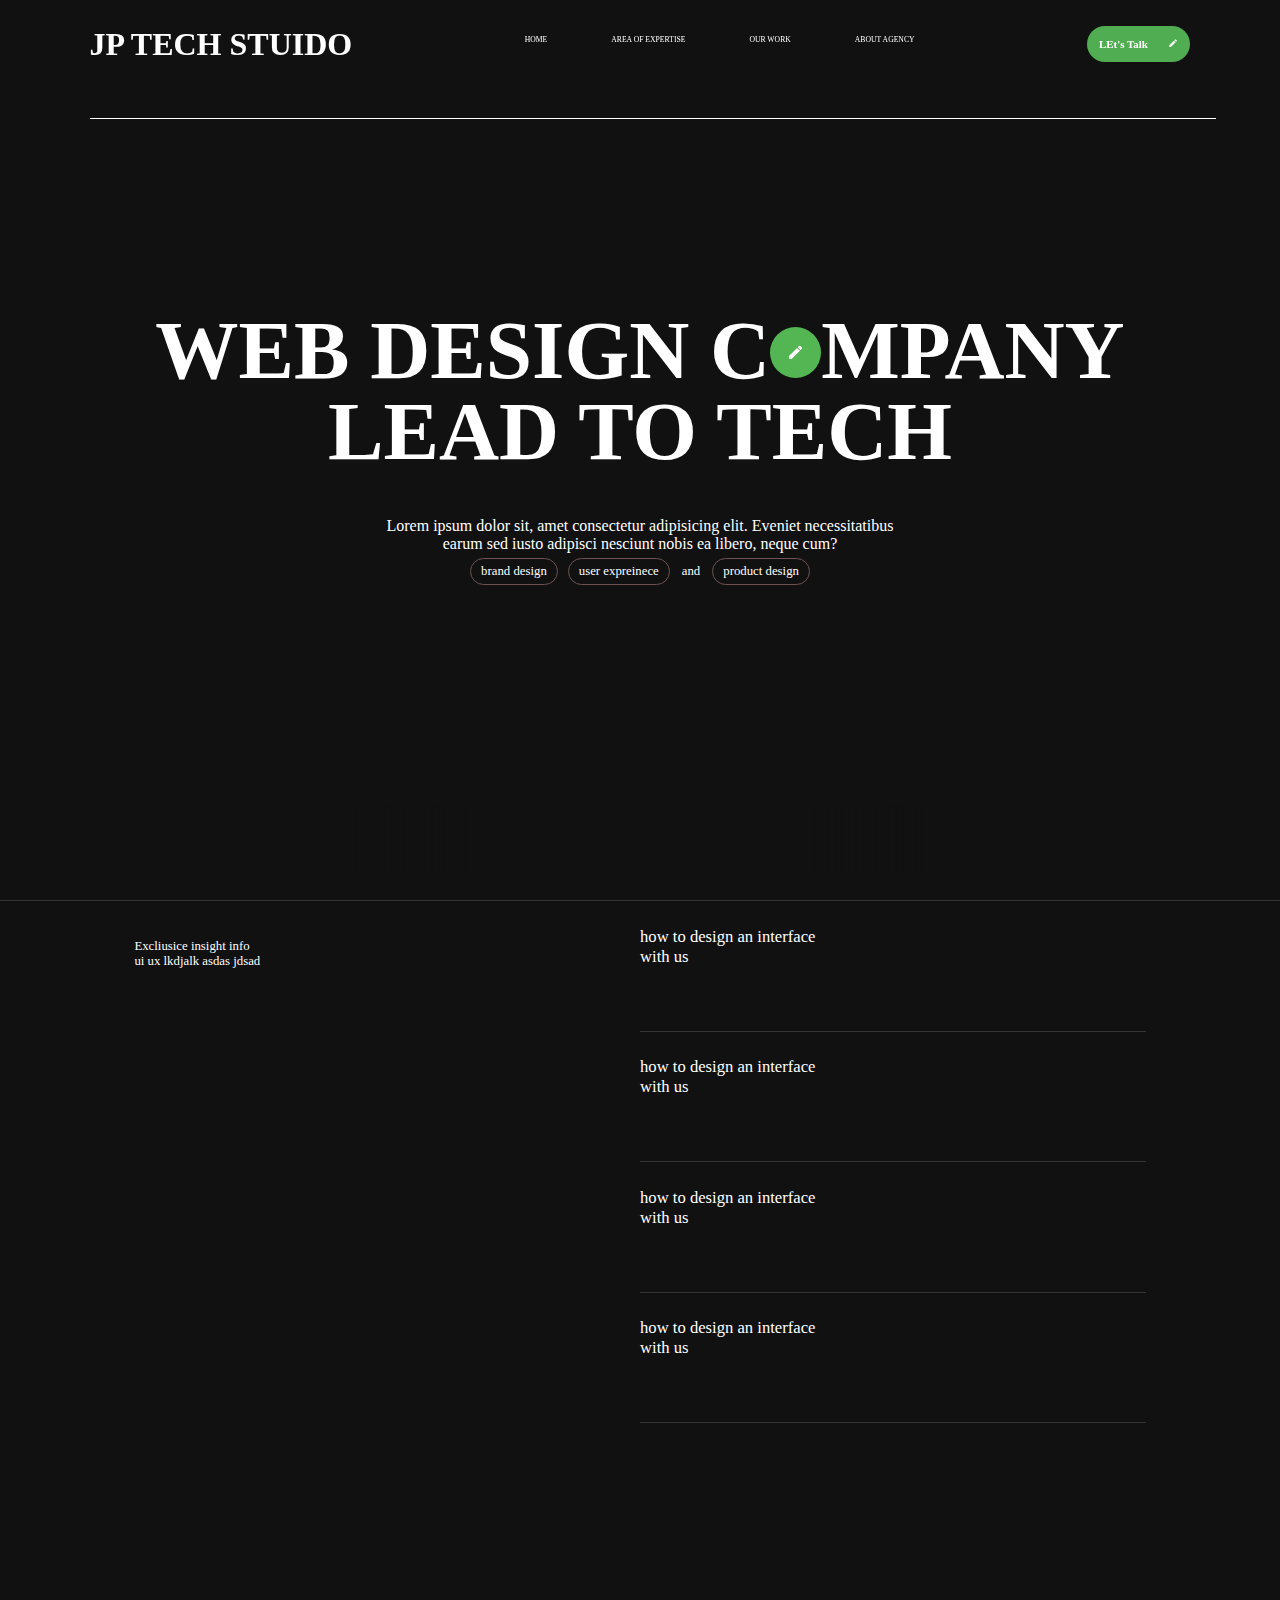
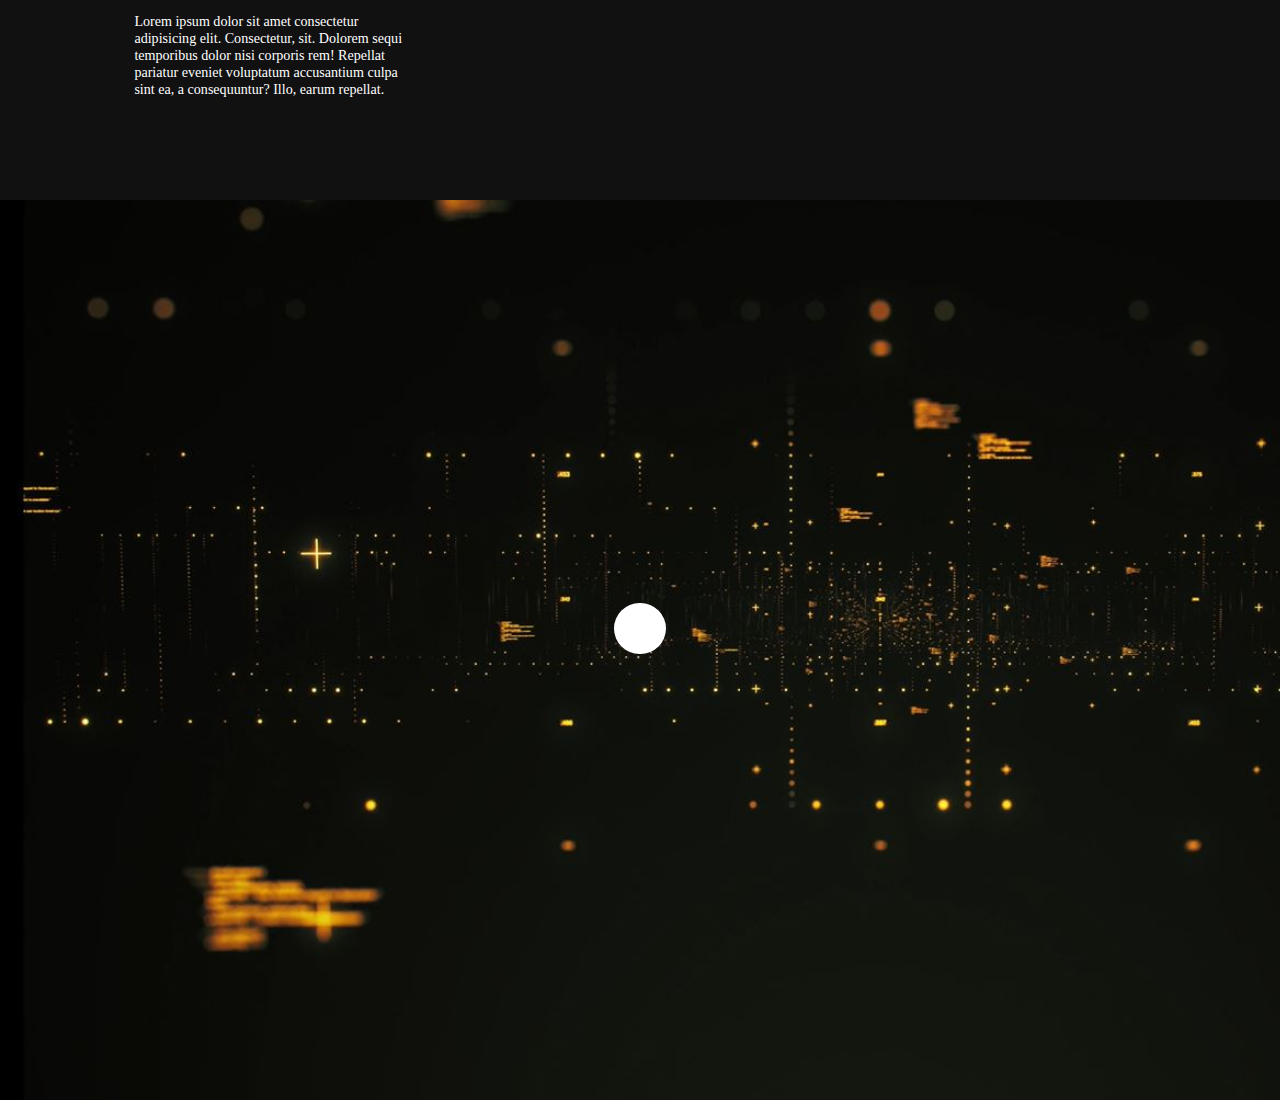
==== index.html @ bff24e4c "." ====
<!DOCTYPE html>
<html lang="en">
<head>
    <meta charset="UTF-8">
    <meta name="viewport" content="width=device-width, initial-scale=1.0">
    <title>Document</title>
    <link
    href="https://cdn.jsdelivr.net/npm/remixicon@4.3.0/fonts/remixicon.css"
    rel="stylesheet"
/>
    <link rel="stylesheet" href="style.css">
</head>
<body>
    <nav>
        <h1>JP TECH STUIDO</h1>
        <div class="nav-part2">
            <div class="nav-elem">
                <h4>HOME</h4>
                <h5><span>
                    Home
                </span></h5>
            </div> 
            <div class="nav-elem">
                <h4>Area of expertise</h4>
                <h5><span>Web Development</span></h5>
                <h5><span>App Development</span></h5>
                <h5><span>Graphics Design</span></h5>
                <h5><span>Digital Marketing</span></h5>
            </div>
            <div class="nav-elem">
                <h4>Our Work</h4>
                    <h5><span>Web Development</span></h5>
                    <h5><span>App Development</span></h5>
                    <h5><span>Graphics Design</span></h5>
                    <h5><span>Digital Marketing</span></h5>
            </div>
            <div class="nav-elem">
                <h4>About Agency</h4>
                <h5><span>Our Story</span></h5>
                <h5><span>Client FeedBack</span></h5>
                <h5></h5>
                <h5></h5>
            </div>
        </div>
        <button class="nav-button">LEt's Talk <svg fill="none" viewBox="0 0 20 20"><path fill="#fff" d="M2.5 14.375V17.5h3.125l9.217-9.217-3.125-3.125L2.5 14.375Zm14.758-8.508a.83.83 0 0 0 0-1.175l-1.95-1.95a.83.83 0 0 0-1.175 0l-1.525 1.525 3.125 3.125 1.525-1.525Z"></path></svg> </button>
        <!-- <div id="nav-bottom">
            <div class="bottom-div">
                <h5><span>case stuides</span></h5>
            </div>
            
            <div class="bottom-div">
                <h5><span>Web Development</span></h5>
                <h5><span>App Development</span></h5>
                <h5><span>Graphics Design</span></h5>
                <h5><span>Digital Marketing</span></h5>
            </div>

            <div class="bottom-div">
                <h5><span>Web Development</span></h5>
                <h5><span>App Development</span></h5>
                <h5><span>Graphics Design</span></h5>
                <h5><span>Digital Marketing</span></h5>
            </div>

            <div class="bottom-div">
                <h5><span>Our Story</span></h5>
                <h5><span>Client FeedBack</span></h5>
                <h5></h5>
                <h5></h5>
            </div>


        </div> -->

        <div id="nav-bottom">

        </div>


    </nav>
    <div id="main">
        <div id="page1">
            <h1>Web Design C<span><svg fill="none" viewBox="0 0 131 136" class="c-bttn__morph"><path data-morph="end" fill="#fff" d="M48 77.457v7.224h7.224l21.307-21.306-7.224-7.225L48 77.457Zm34.118-19.67a1.919 1.919 0 0 0 0-2.716l-4.508-4.508a1.919 1.919 0 0 0-2.716 0l-3.526 3.526 7.224 7.224 3.526-3.525Z" class="g-path"></path><path data-morph="start" fill="#fff" d="M48 77.457v7.224h7.224l21.307-21.306-7.224-7.225L48 77.457Zm34.118-19.67a1.919 1.919 0 0 0 0-2.716l-4.508-4.508a1.919 1.919 0 0 0-2.716 0l-3.526 3.526 7.224 7.224 3.526-3.525Z" class="g-path" data-original="M65.72 109.14c10.08 0 17.76-3.78 23.04-11.34 5.4-7.68 8.1-17.64 8.1-29.88 0-12.24-2.7-22.2-8.1-29.88-5.28-7.68-12.96-11.52-23.04-11.52-9.96 0-17.7 3.84-23.22 11.52-5.4 7.68-8.1 17.64-8.1 29.88 0 12.12 2.7 22.02 8.1 29.7 5.52 7.68 13.26 11.52 23.22 11.52Zm46.08 7.02c-11.64 12.6-27.06 18.9-46.26 18.9s-34.62-6.3-46.26-18.9C7.76 103.56 2 87.48 2 67.92c0-19.56 5.76-35.64 17.28-48.24C30.92 7.08 46.34.78 65.54.78s34.62 6.3 46.26 18.9c11.64 12.6 17.46 28.68 17.46 48.24 0 19.56-5.82 35.64-17.46 48.24Z"></path></svg></span>mpany</h1>
            <h1> Lead to TECH </h1>
            <p> Lorem ipsum dolor sit, amet consectetur adipisicing elit. Eveniet necessitatibus
                <br> earum sed iusto adipisci nesciunt nobis ea libero, neque cum?
            </p> 
            <div id="page1-something"> 
                <h4> Brand Design </h4> 
                <h4>User Expreinece</h4>
                <h4>and</h4>
                <h4>product Design</h4>
            </div>
            <div id="moving-div">
                <div id="blur-left"></div>
                <div class="move">
                        <img src="https://lazarev.kiev.ua/la24/forbes.svg" alt="">
                        <img src="https://lazarev.kiev.ua/la24/adweek.svg" alt="">
                        <img src="https://lazarev.kiev.ua/la24/pmi.svg" alt="">
                        <img src="https://lazarev.kiev.ua/la24/wf.svg" alt="">
                        <img src="https://lazarev.kiev.ua/la24/adweek.svg" alt="">
                        <img src="https://lazarev.kiev.ua/la24/rd.svg" alt="">
                        <img src="https://lazarev.kiev.ua/la24/pmi.svg" alt="">
                        <img src="https://lazarev.kiev.ua/la24/webby.svg" alt="">
                </div>
                <div class="move">
                    <img src="https://lazarev.kiev.ua/la24/forbes.svg" alt="">
                    <img src="https://lazarev.kiev.ua/la24/adweek.svg" alt="">
                    <img src="https://lazarev.kiev.ua/la24/pmi.svg" alt="">
                    <img src="https://lazarev.kiev.ua/la24/wf.svg" alt="">
                    <img src="https://lazarev.kiev.ua/la24/adweek.svg" alt="">
                    <img src="https://lazarev.kiev.ua/la24/rd.svg" alt="">
                    <img src="https://lazarev.kiev.ua/la24/pmi.svg" alt="">
                    <img src="https://lazarev.kiev.ua/la24/webby.svg" alt="">
                </div>
                <div id="blur-right"></div>
            </div>
        </div>


        

        <div id="page2">
            <div id="page2-left">
                <p>Excliusice insight info <br> ui ux lkdjalk asdas jdsad </p>
                
                <h5> Lorem ipsum dolor sit amet consectetur adipisicing elit. Consectetur, sit. Dolorem
                     sequi temporibus dolor nisi corporis rem! Repellat pariatur eveniet
                      voluptatum accusantium culpa sint ea, a consequuntur? Illo, earum repellat.
                </h5>

            </div>

            <div id="page2-right">
                <div class="right-elem" id="right-elem1">
                    <h2>how to design an interface <br> with us </h2>
                    <img src="https://assets-global.website-files.com/64a5e6675a4159253d0ee3e0/65c5011d306a52274ebea027_cover.webp"
                        alt="">
                    <!-- <svg fill="none" viewBox="0 0 15 15"><path fill="currentColor" fill-rule="evenodd" d="M10.125 3.153H1.961V1H13.8v11.839h-2.152V4.675L2.722 13.6 1.2 12.078l8.925-8.925Z" clip-rule="evenodd"></path></svg> -->
                </div>
                <div class="right-elem">
                    <h2>how to design an interface <br> with us </h2>
                    <img src="https://assets-global.website-files.com/64a5e6675a4159253d0ee3e0/65c5011d306a52274ebea027_cover.webp"
                        alt="">
                    <!-- <svg fill="none" viewBox="0 0 15 15"><path fill="currentColor" fill-rule="evenodd" d="M10.125 3.153H1.961V1H13.8v11.839h-2.152V4.675L2.722 13.6 1.2 12.078l8.925-8.925Z" clip-rule="evenodd"></path></svg> -->
                </div>
                <div class="right-elem">
                    <h2>how to design an interface <br> with us </h2>
                    <img src="https://assets-global.website-files.com/64a5e6675a4159253d0ee3e0/65c5011d306a52274ebea027_cover.webp"
                        alt="">
                    <!-- <svg fill="none" viewBox="0 0 15 15"><path fill="currentColor" fill-rule="evenodd" d="M10.125 3.153H1.961V1H13.8v11.839h-2.152V4.675L2.722 13.6 1.2 12.078l8.925-8.925Z" clip-rule="evenodd"></path></svg> -->
                </div>
                <div class="right-elem">
                    <h2>how to design an interface <br> with us </h2>
                    <img src="https://assets-global.website-files.com/64a5e6675a4159253d0ee3e0/65c5011d306a52274ebea027_cover.webp"
                        alt="">
                    <!-- <svg fill="none" viewBox="0 0 15 15"><path fill="currentColor" fill-rule="evenodd" d="M10.125 3.153H1.961V1H13.8v11.839h-2.152V4.675L2.722 13.6 1.2 12.078l8.925-8.925Z" clip-rule="evenodd"></path></svg> -->
                </div>
            </div>
        </div>


        <div id="page3">
            <!-- <video src="image/3129977-uhd_3840_2160_30fps.mp4"></video> -->
            <div class="page3-center">
                <div class="icon">
                    <i class="ri-play-fill"></i>
                </div>
                <h5> show </h5>
            </div>

        </div>

        <!-- <div id="page4">
            <div class="section">
                <div class="sec-left">
                    <h2>Accern. Rhea</h2>
                    <p>Lorem ipsum dolor, sit amet consectetur adipisicing elit. Suscipit inventore enim, quos, qui est
                        id, architecto libero in esse vel officiis repellat alias maxime minima.</p>
                </div>
                <div class="sec-right">
                    <img src="https://assets-global.website-files.com/64a5e6675a4159253d0ee3e0/65a93ac90b586168e5917ac8_Rhea%20-%20cover_horizontal_low.webp"
                        alt="">
                    <video muted src="./accern-rhea-cover-big.mp4"></video>
                </div>
            </div>
            <div class="section">
                <div class="sec-left">
                    <h2>AfroTech</h2>
                    <p>Lorem ipsum dolor, sit amet consectetur adipisicing elit. Suscipit inventore enim, quos, qui est
                        id, architecto libero in esse vel officiis repellat alias maxime minima.</p>
                </div>
                <div class="sec-right">
                    <img src="https://assets-global.website-files.com/64a5e6675a4159253d0ee3e0/65cb66041ce86ac3784aaba1_Afrotech%20-%20cover_horizontal.webp"
                        alt="">
                    <video muted src="https://lazarev.kiev.ua/cases/la24/afrotech-cover-big.mp4"></video>
                </div>
            </div>
        </div> -->


    </div>

    <script src="https://cdnjs.cloudflare.com/ajax/libs/gsap/3.12.5/gsap.min.js" integrity="sha512-7eHRwcbYkK4d9g/6tD/mhkf++eoTHwpNM9woBxtPUBWm67zeAfFC+HrdoE2GanKeocly/VxeLvIqwvCdk7qScg==" crossorigin="anonymous" referrerpolicy="no-referrer"></script>
    <script src="js.js"></script>

</body>
</html>
---- style.css ----
*{
    margin: 0;
    padding: 0;
    box-sizing: border-box;
    font-family: gilroy;
    color: #fff;
}

html,body{
    height: 100%;
    width: 100%;
}

nav{
    position: fixed;
    /* background-color: green; */
    display: flex;
    align-items: flex-start;
    height: 12vh;
    width: 100%;
    padding: 2vw 7vw;
    justify-content: space-between;
    z-index: 10;
}

.nav-part2 {
    display: flex;
    gap: 5vw;
    align-items: flex-start;
    padding: 1vh 0;
    position: relative;
    z-index: 10;
}

.nav-part2 h4{
    font-size: 0.6vw;
    text-transform: uppercase;
    font-weight: 400;
    margin-bottom: 2.6vw;
}

.nav-part2 h5{
    margin-bottom: 1vw;
    /* background-color: red; */
    /* opacity: 0; */
    display: none;
    overflow: hidden;
}

.nav-part2 h5 span{
    font-size: 0.68vw;
    font-weight: 400;
    transform: translateY(25px);
    display: inline-block; 
}


nav button {
    background-color: rgb(81, 173, 81);
    display: flex;
    align-items: center;
    padding: 12px 12px;
    font-size: 0.85vw;
    font-weight: 700;
    border-radius: 50px;
    border: none;
}

nav button svg{
    height: 0.8vw;
    margin-left: 1.6vw;

}






#nav-bottom{
    width: 88%;
    height: 3vh;
    position: absolute;
    /* background-color: red; */
    top: 85%;
    background-color: #111;
    z-index: 9;
    border-bottom: 1px solid white;
}






#page1{
    height: 100vh;
    width: 100%;
    background-color: #111;
    display: flex;
    flex-direction: column;
    align-items: center;
    justify-content: center;
}

#page1 h1{
    font-size: 6.5vw;
    text-transform: uppercase;
    font-weight: 900;
    line-height: 6.3vw;
    
}

#page1 h1 svg{
    height: 4vw;
    width: 4vw;
    background-color: rgb(83, 182, 83);
    border-radius: 50%;
}

#page1 p{

    text-align: center;
    font-weight: 400;
    margin-top: 5vh;

}

#page1-something{
    display: flex;
    align-items: center;
    justify-content: center;
}

#page1-something h4{
    font-weight: 400;
    font-size: 1vw;
    text-transform: lowercase;
    margin-top: 0.5px;
    margin: 5px ;
    padding: 5px 10px;
    border: 1px solid #6f5353;
    border-radius: 50px;
    
}

#page1-something h4:nth-last-child(2){
    border: none;
    padding: 2px;
}


#moving-div{
    /* background-color: red; */
    margin-top: 10%;
    position: absolute;
    bottom: 3%;
    white-space: nowrap;
    padding: 2vw;
    overflow: hidden;
    width: 45%;

}

#moving-div .move{
    display: inline-block; 
    /* display: flex; */
    animation-name: mobe;
    animation-duration: 8s;
    animation-timing-function: linear;
    animation-iteration-count: infinite;
}

#moving-div .move img{
    height: 1vw;
    margin: 0 1vw;
}

@keyframes mobe {
    0%{
        transform: translateX(0);
    }
    100%{
        transform: translateX(-100%);
    }
}

#blur-left {
    height: 100%;
    width: 20%;
    /* background-color: red; */
    background: linear-gradient(to right,#111,transparent);
    position: absolute;
    top: 0;
    left: 0;
    z-index: 10;
}

#blur-right {
    height: 100%;
    width: 20%;
    background: linear-gradient(to right,transparent, #111);
    position: absolute;
    top: 0;
    right: 0;
    z-index: 10;
}

#page2{
    height: 100vh;
    width: 100%;
    background-color: #111;
    position: relative;
    padding: 0vw 10.5vw;
    padding-bottom: 5vw;
    display: flex;
    align-items: center;
    border-top: 1px solid #333;
    justify-content: space-between;
}

#page2-left{
    height: 100%;
    width: 40%;
    /* background-color: #6f5353; */
    display: flex;
    align-items: flex-start;
    justify-content: space-between;
    flex-direction: column;
    padding: 3vw 0vw;
}

#page2-left p{
    font-size: 1vw;
}

#page2-left h5{
    width: 70%;
    font-weight: 400;
    font-size: 1.1vw;
}


#page2-right{
    height: 100%;
    width: 50%;
    /* background-color: #6f5353; */
}

.right-elem{
    position: relative;
    /* background-color: red; */
    padding-top: 2vw;
    padding-bottom: 5vw;
    border-bottom: 1px solid #333;
}

.right-elem h2{
    font-size: 1.3vw;
    font-weight: 400;
}

.right-elem img{
    height: 7vw;
    width: 7vw;
    border-radius: 50%;
    object-fit: cover;
    opacity: 0;
    position: absolute;
    scale: 0;
}









#page3{
    height: 100vh;
    width: 100%;
    background-color: #111;
    position: relative;
    background-image: url(image/Capture.JPG);
    background-size: cover;
    display: flex;
    align-items: center ;
    justify-content: center;
}

.page3-center{
    /* background-color: red; */
    display: flex;
    align-items: center;
    flex-direction: column;
}   

.page3-center .icon{
    display: flex;
    align-items: center;
    justify-content: center;
    padding: 2vw;
    border-radius: 50%;
    background-color: #fff;
    
}
.page3-center .icon i{
    color: #000;
    font-size: 3vw;
}
.page3-center h5{
    font-size: 1vw;
    background-color: #fff;
    color: #000;
    border-radius: 50px;
    padding: 12px 26px 10px 26px; 
    margin-top: 0.5vw;
    font-weight: 600;
    opacity: 0;
    transition: all ease 0.5s;
    text-transform: uppercase;
}

.page3-center:hover h5{
    opacity: 1;
    transform: translateY(0%);
}

/* 
.page3 video {
    height: 100%;
    width: 100%;
    position: absolute;
    object-fit: cover;
    transform: scaleX(0.7) scaleY(0);
    opacity: 0;
    border-radius: 30px;
    z-index: 9999;
    

} */



#page4 {
    min-height: 100vh;
    width: 100%;
    background-color: #fff;
    position: relative;
    padding-bottom: 13vh;
}

.section {
    width: 100%;
    height: 72vh;
    display: flex;
    align-items: center;
    justify-content: space-between;
    padding: 13vh 10vw;
    padding-bottom: 0;
}

.sec-left {
    height: 100%;
    width: 25%;
    padding-top: 3vh;
    /* background-color: aqua; */
    border-top: 2px solid #000;

}

.sec-left h2 {
    font-size: 2.1vw;
    font-weight: 500;
    color: #000;
}

.sec-left p {
    color: #000;
    margin-top: 10vh;
    font-size: 1.2vw;
    /* width: 80%; */
}

.sec-right {
    height: 100%;
    width: 70%;
    background-color: blanchedalmond;
    position: relative;
}

.sec-right img {
    height: 100%;
    width: 100%;
    object-fit: cover;
}

.sec-right video {
    height: 100%;
    width: 100%;
    position: absolute;
    top: 0;
    left: 0;
    object-fit: cover;
    opacity: 0;
    transition: opacity ease 0.1s;
}
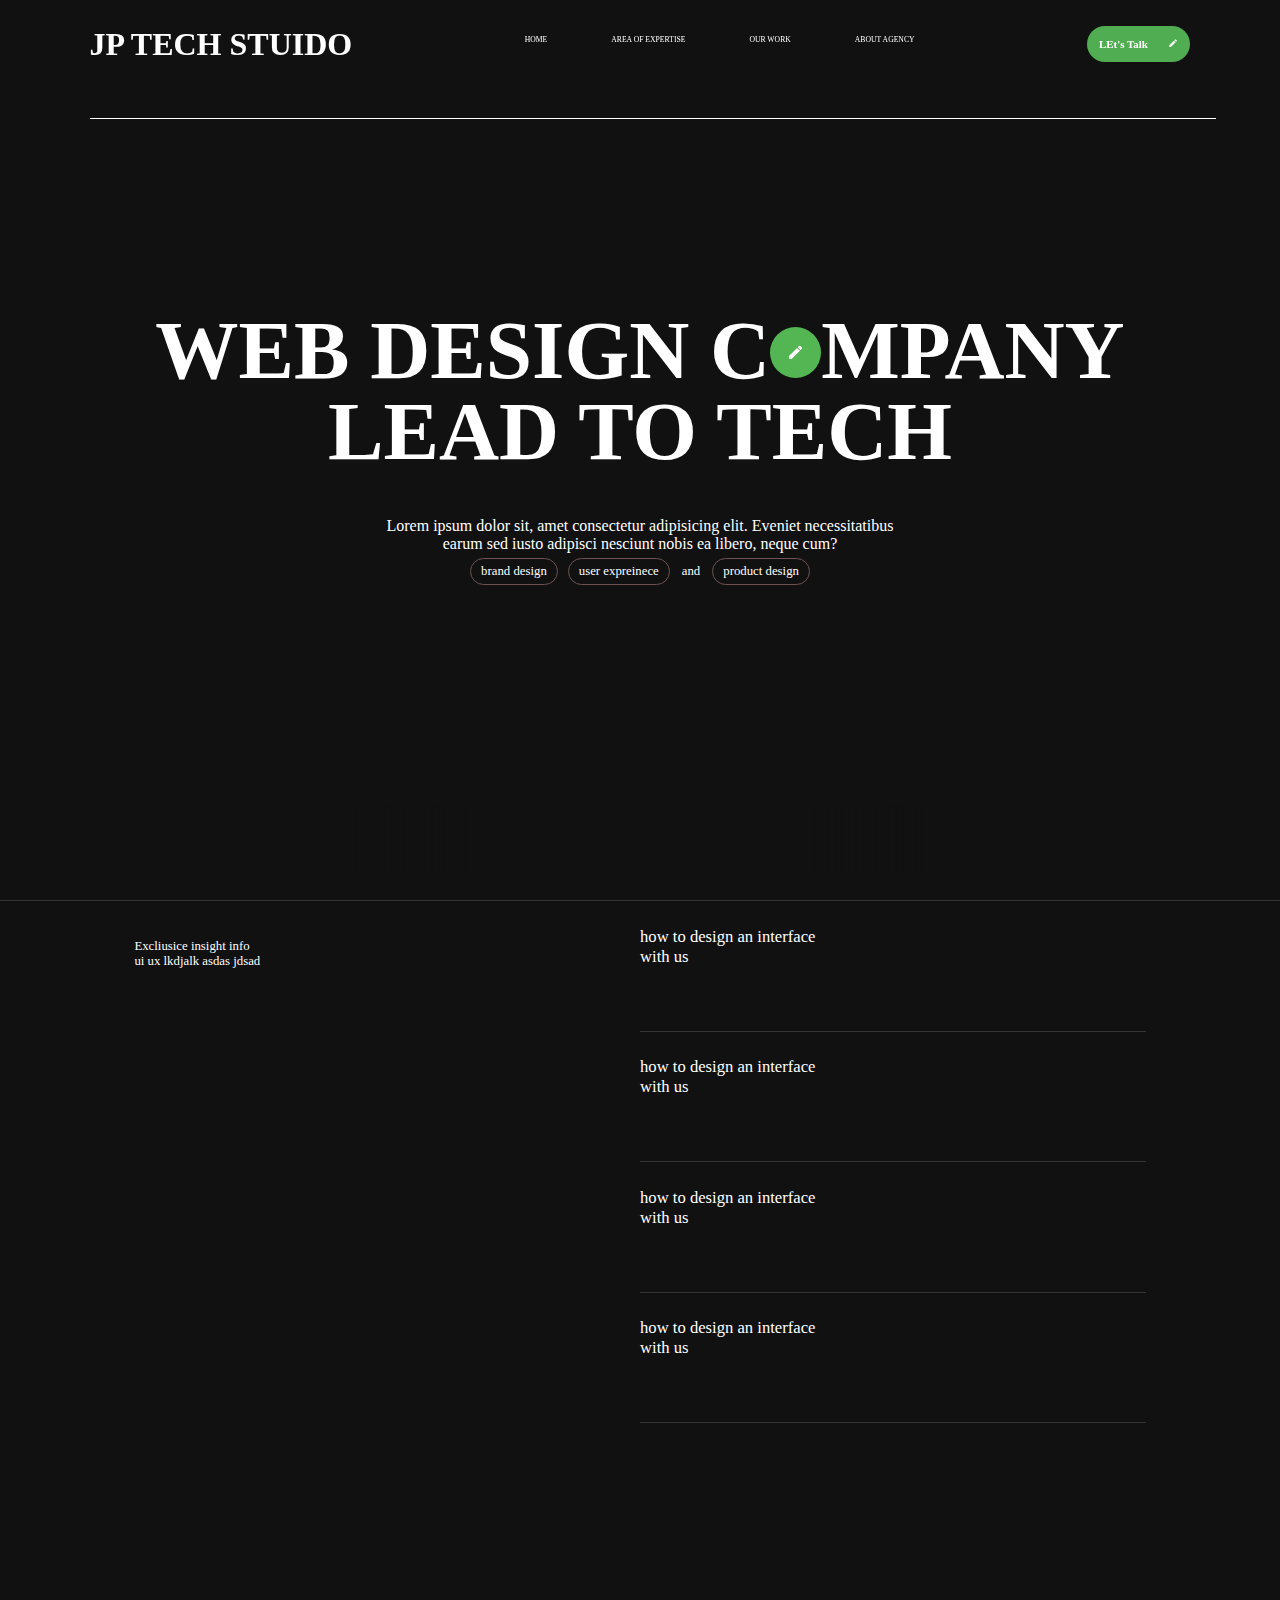
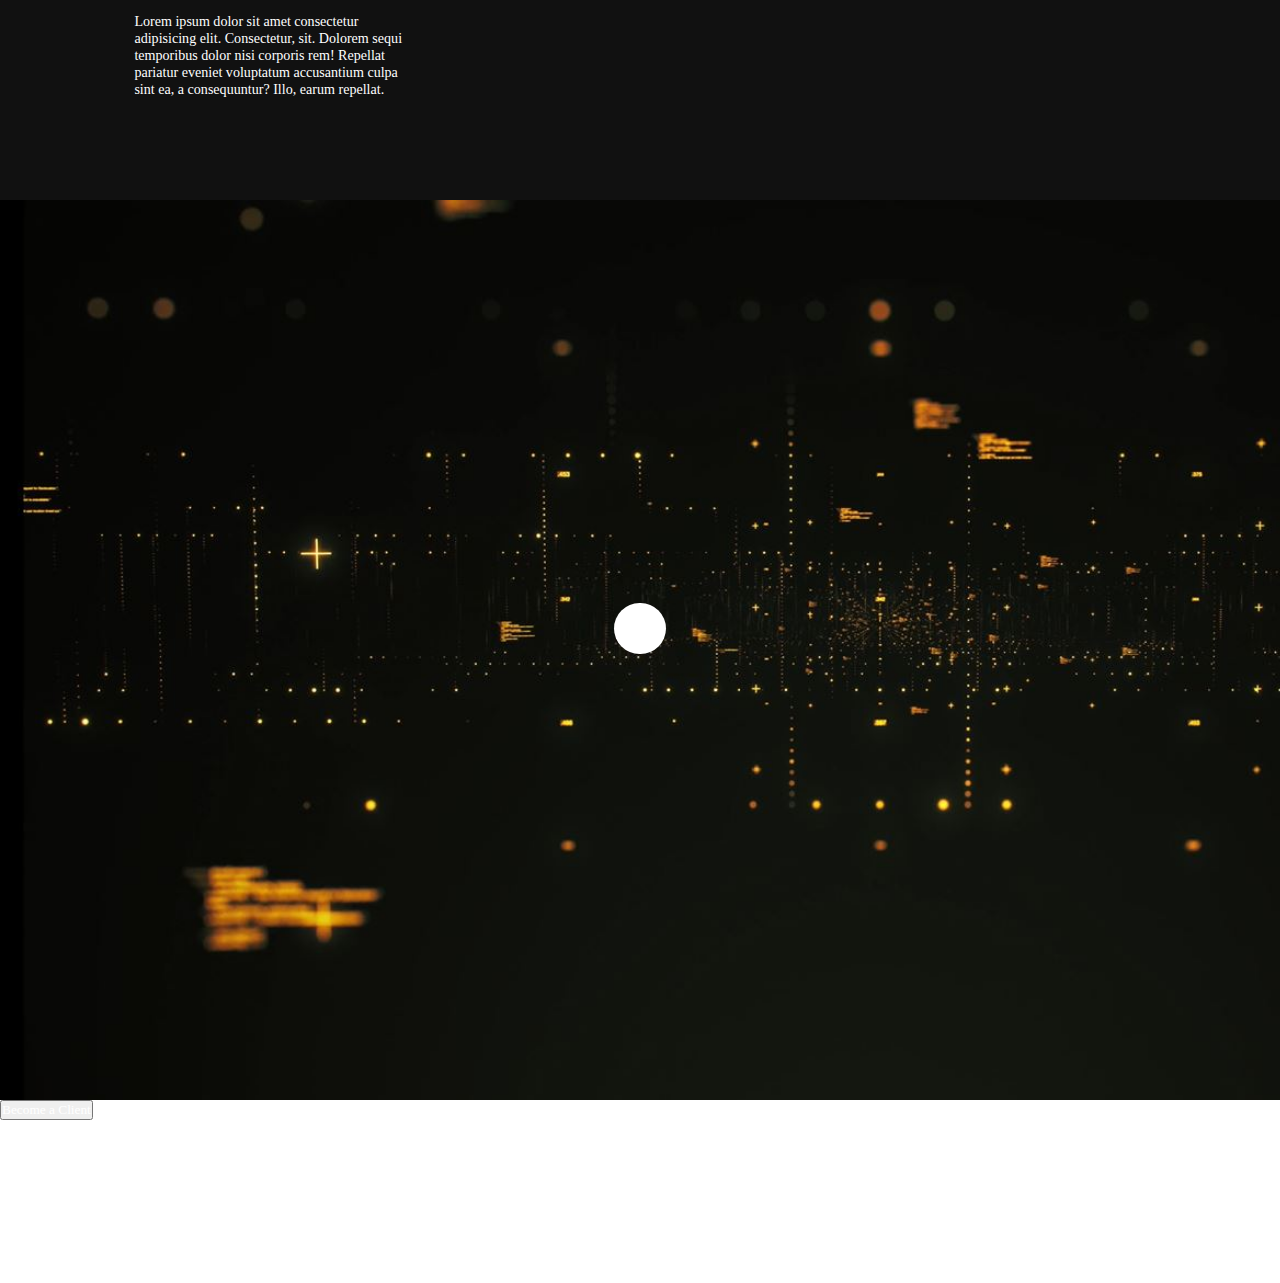
==== commit 78a0191f: "." ====
--- a/index.html
+++ b/index.html
@@ -78,6 +78,7 @@
 
 
     </nav>
+
     <div id="main">
         <div id="page1">
             <h1>Web Design C<span><svg fill="none" viewBox="0 0 131 136" class="c-bttn__morph"><path data-morph="end" fill="#fff" d="M48 77.457v7.224h7.224l21.307-21.306-7.224-7.225L48 77.457Zm34.118-19.67a1.919 1.919 0 0 0 0-2.716l-4.508-4.508a1.919 1.919 0 0 0-2.716 0l-3.526 3.526 7.224 7.224 3.526-3.525Z" class="g-path"></path><path data-morph="start" fill="#fff" d="M48 77.457v7.224h7.224l21.307-21.306-7.224-7.225L48 77.457Zm34.118-19.67a1.919 1.919 0 0 0 0-2.716l-4.508-4.508a1.919 1.919 0 0 0-2.716 0l-3.526 3.526 7.224 7.224 3.526-3.525Z" class="g-path" data-original="M65.72 109.14c10.08 0 17.76-3.78 23.04-11.34 5.4-7.68 8.1-17.64 8.1-29.88 0-12.24-2.7-22.2-8.1-29.88-5.28-7.68-12.96-11.52-23.04-11.52-9.96 0-17.7 3.84-23.22 11.52-5.4 7.68-8.1 17.64-8.1 29.88 0 12.12 2.7 22.02 8.1 29.7 5.52 7.68 13.26 11.52 23.22 11.52Zm46.08 7.02c-11.64 12.6-27.06 18.9-46.26 18.9s-34.62-6.3-46.26-18.9C7.76 103.56 2 87.48 2 67.92c0-19.56 5.76-35.64 17.28-48.24C30.92 7.08 46.34.78 65.54.78s34.62 6.3 46.26 18.9c11.64 12.6 17.46 28.68 17.46 48.24 0 19.56-5.82 35.64-17.46 48.24Z"></path></svg></span>mpany</h1>
@@ -199,6 +200,33 @@
         </div> -->
 
 
+        <div id="page5">
+            <button onclick="window.location.href = 'button.html'; ">Become a Client</button>
+            
+            <div id="page5-right">
+                <p><span></span> Lorem ipsum dolor sit amet consectetur adipisicing elit. <span></span>
+                    Voluptates doloremque error, molestias magni placeat minus, cum natus ut possimus ab culpa
+                     debitis quia voluptatem quos fuga consequatur officia quaerat dolores. </p>
+
+                <div id="page5-content">
+                    <div class="design">
+                        <details open>
+                            <summary>
+                                <h1>web Design </h1>
+                                <div id= "flex">
+                                    <h4>Audit</h4>
+                                    <h4>Collection</h4>
+                                    <h4>Reserach</h4>
+                                    <h4>Design</h4>
+                                </div>
+                            </summary>
+                        </details>
+                    </div>
+                </div>
+            </div>
+
+        </div>
+
     </div>
 
     <script src="https://cdnjs.cloudflare.com/ajax/libs/gsap/3.12.5/gsap.min.js" integrity="sha512-7eHRwcbYkK4d9g/6tD/mhkf++eoTHwpNM9woBxtPUBWm67zeAfFC+HrdoE2GanKeocly/VxeLvIqwvCdk7qScg==" crossorigin="anonymous" referrerpolicy="no-referrer"></script>
--- a/style.css
+++ b/style.css
@@ -381,7 +381,7 @@
     color: #000;
     margin-top: 10vh;
     font-size: 1.2vw;
-    /* width: 80%; */
+    
 }
 
 .sec-right {
@@ -406,4 +406,6 @@
     object-fit: cover;
     opacity: 0;
     transition: opacity ease 0.1s;
-}+} 
+
+
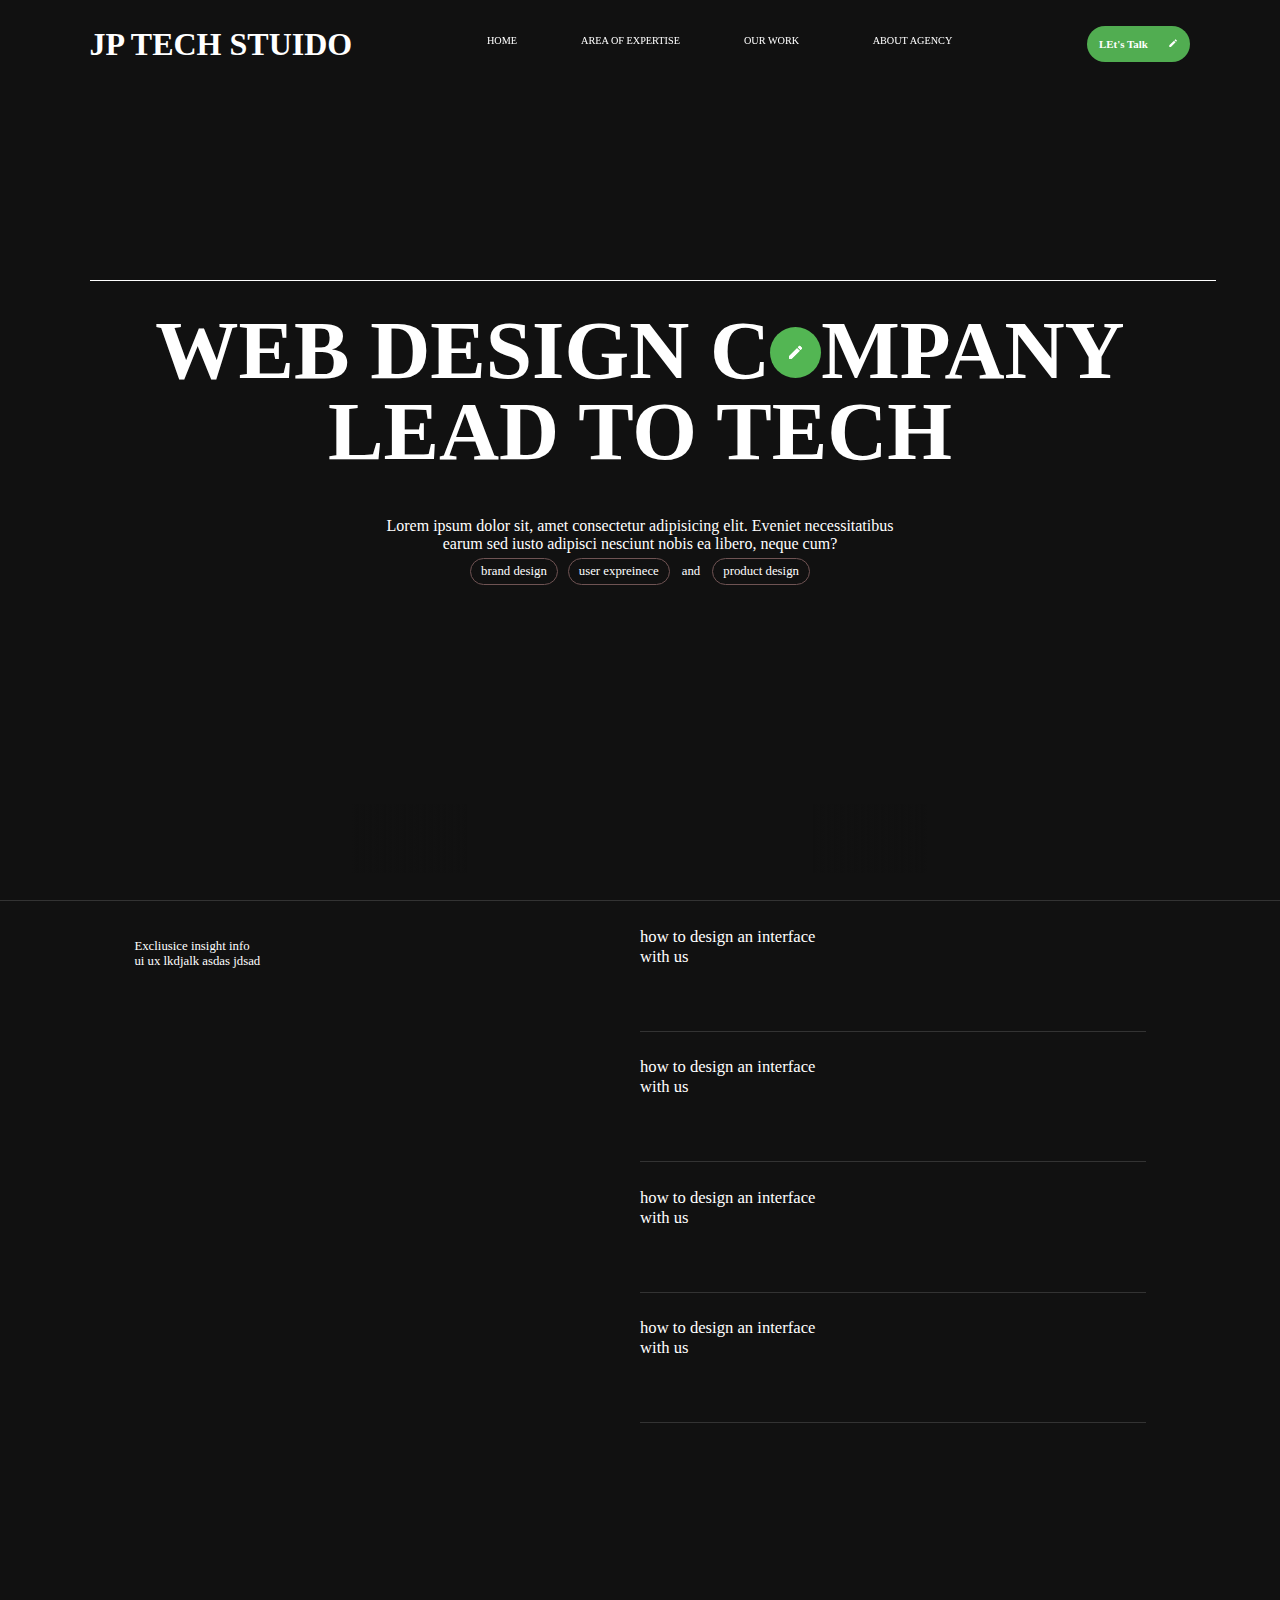
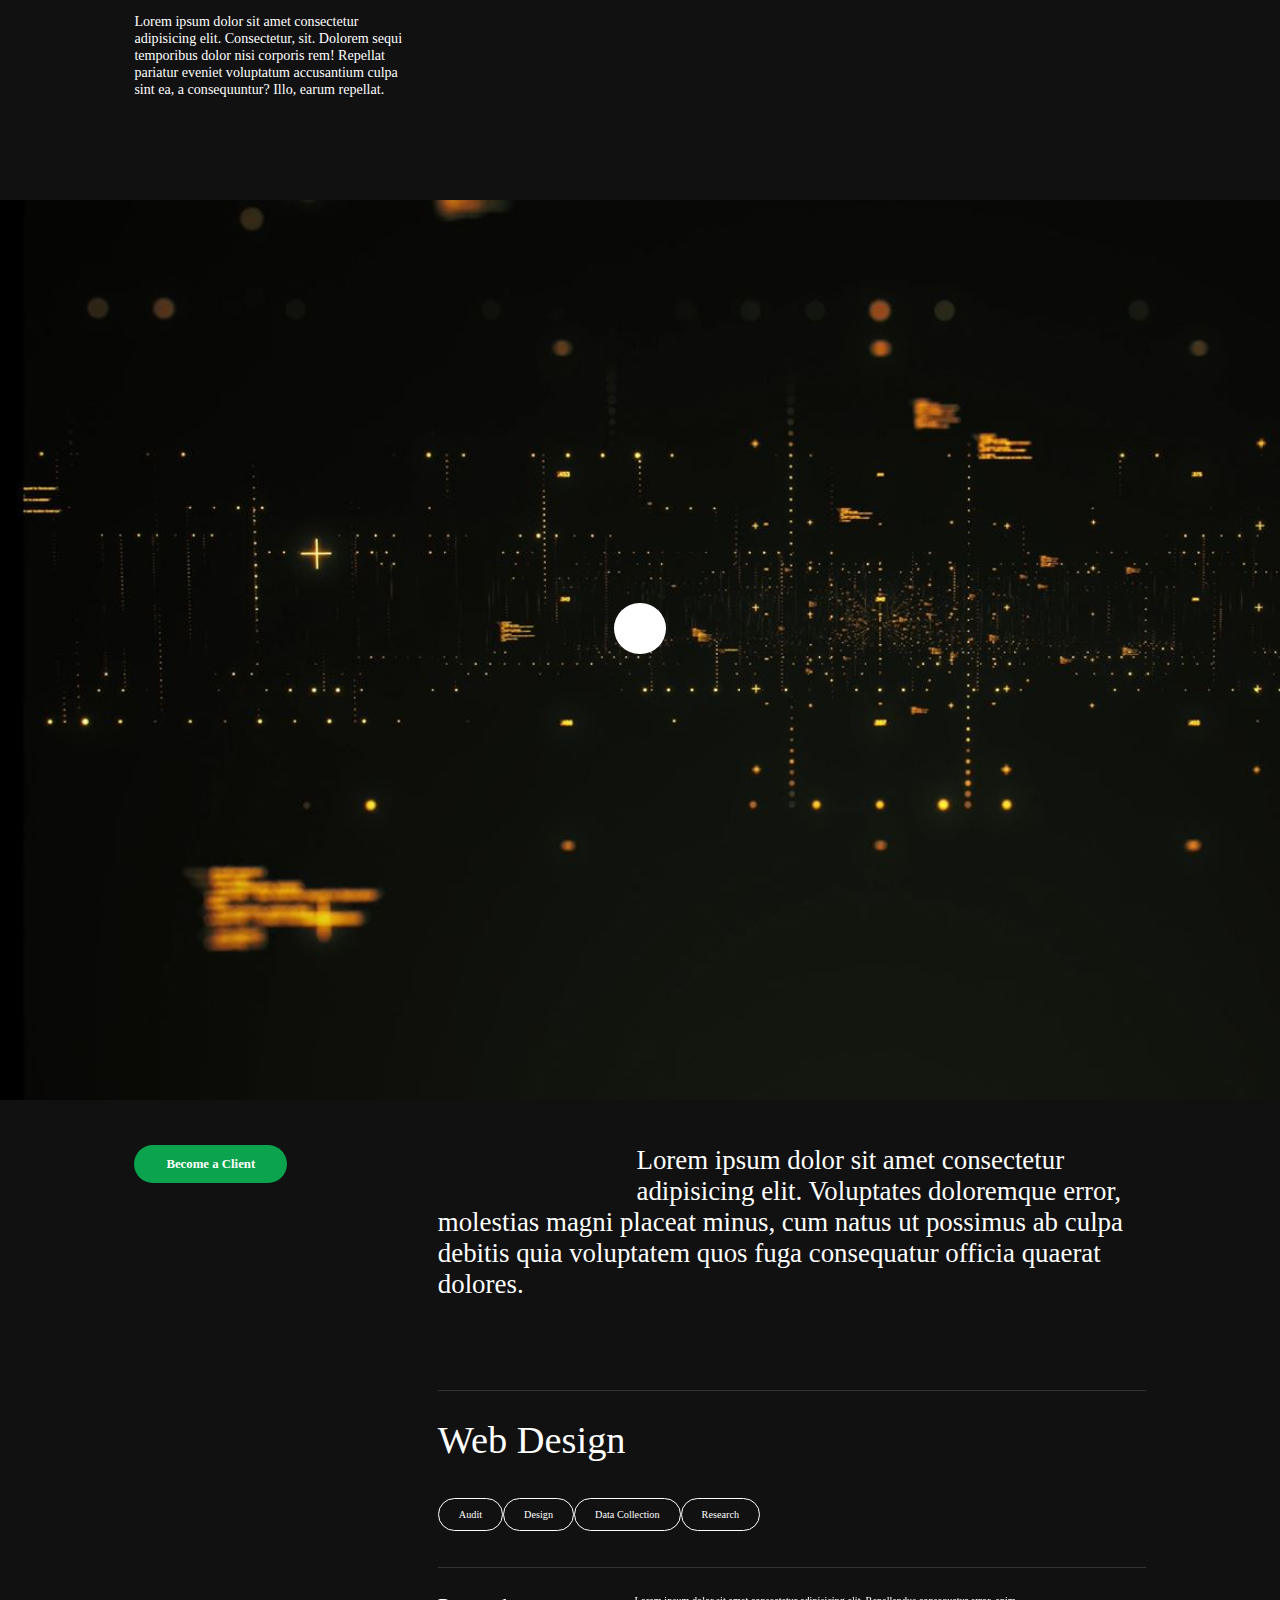
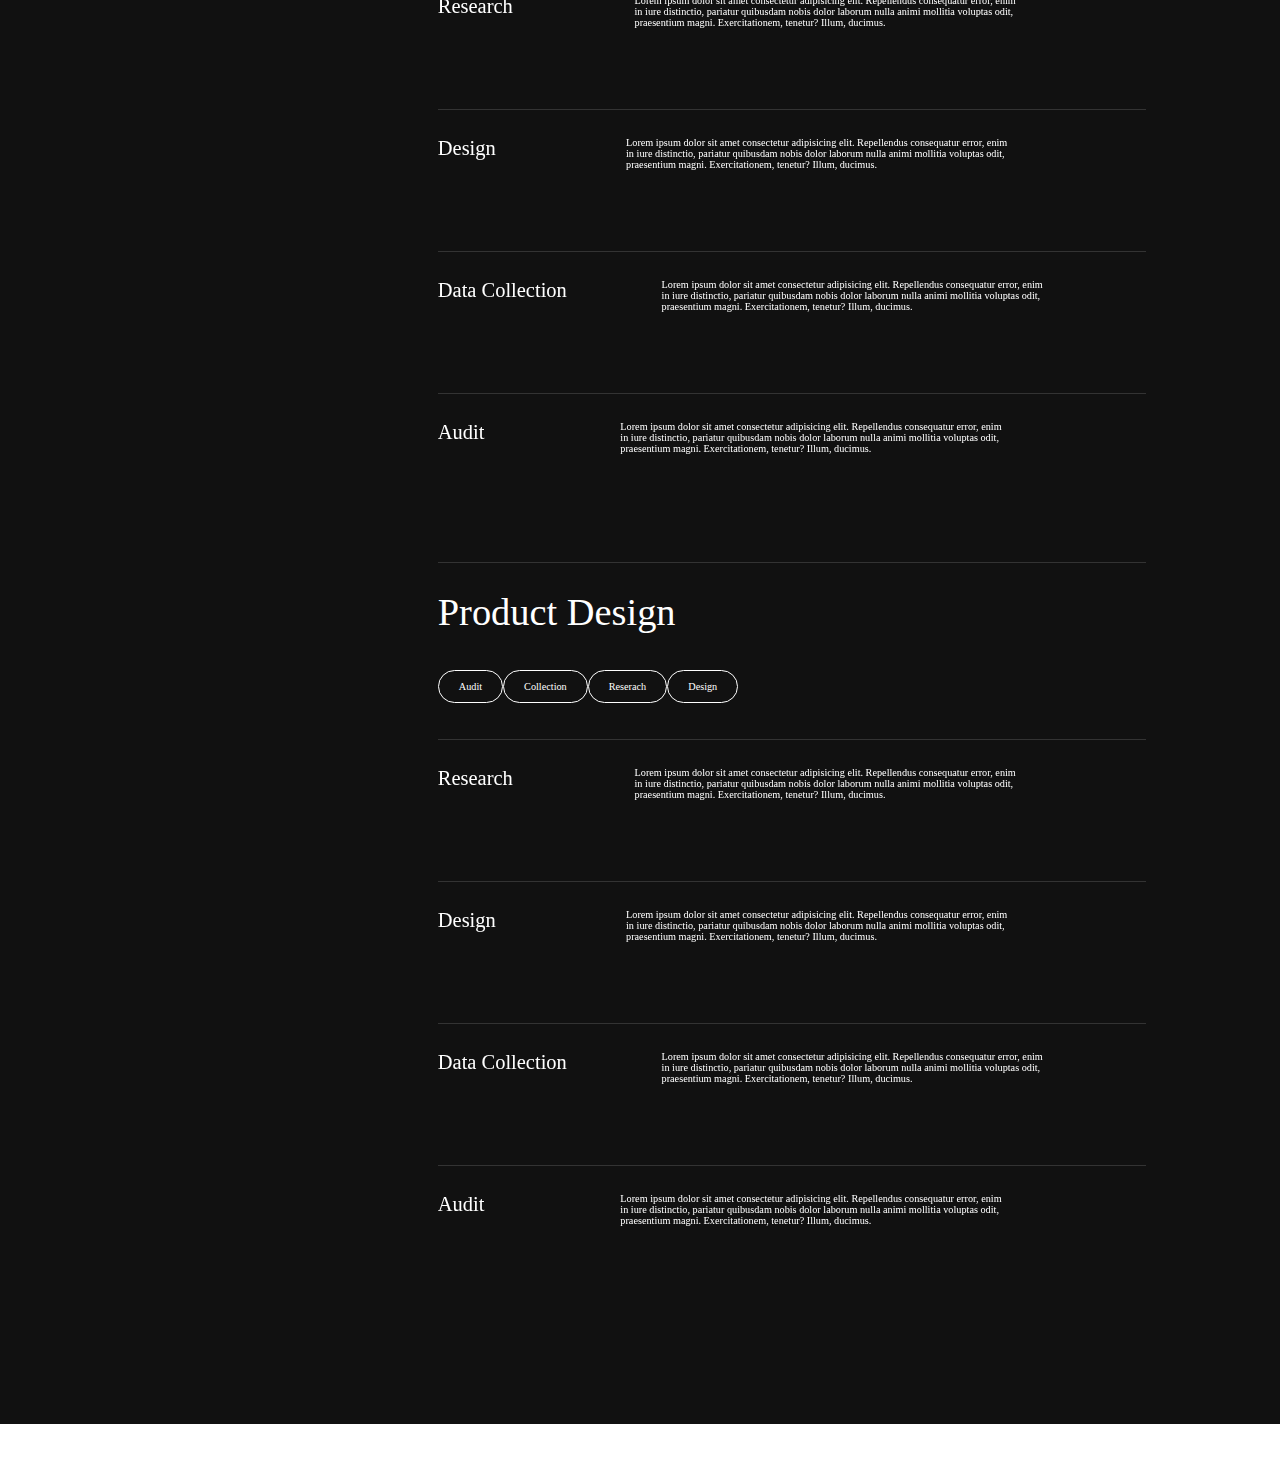
==== commit f9f9620d: "page 5" ====
--- a/index.html
+++ b/index.html
@@ -204,7 +204,7 @@
             <button onclick="window.location.href = 'button.html'; ">Become a Client</button>
             
             <div id="page5-right">
-                <p><span></span> Lorem ipsum dolor sit amet consectetur adipisicing elit. <span></span>
+                <p><span></span> Lorem ipsum dolor sit amet consectetur <span></span> adipisicing elit. 
                     Voluptates doloremque error, molestias magni placeat minus, cum natus ut possimus ab culpa
                      debitis quia voluptatem quos fuga consequatur officia quaerat dolores. </p>
 
@@ -212,19 +212,114 @@
                     <div class="design">
                         <details open>
                             <summary>
-                                <h1>web Design </h1>
-                                <div id= "flex">
+                                <h1>Web Design</h1>
+                                <div id="flex">
+                                    <h4>Audit</h4>
+                                    <h4>Design</h4>
+                                    <h4>Data Collection</h4>
+                                    <h4>Research</h4>
+                                </div>
+                            </summary>
+                            <div id="page-container">
+                                <div class="page5-elem">
+                                    <div class="over"></div>
+                                    <h3>Research</h3>
+                                    <p>Lorem ipsum dolor sit amet consectetur adipisicing elit. Repellendus consequatur
+                                        error, enim in iure distinctio, pariatur quibusdam nobis dolor laborum nulla
+                                        animi mollitia voluptas odit, praesentium magni. Exercitationem, tenetur? Illum,
+                                        ducimus.</p>
+                                    <i class="ri-arrow-right-up-line"></i>
+                                </div>
+                                <div class="page5-elem">
+                                    <div class="over"></div>
+                                    <h3>Design</h3>
+                                    <p>Lorem ipsum dolor sit amet consectetur adipisicing elit. Repellendus consequatur
+                                        error, enim in iure distinctio, pariatur quibusdam nobis dolor laborum nulla
+                                        animi mollitia voluptas odit, praesentium magni. Exercitationem, tenetur? Illum,
+                                        ducimus.</p>
+                                    <i class="ri-arrow-right-up-line"></i>
+                                </div>
+                                <div class="page5-elem">
+                                    <div class="over"></div>
+                                    <h3>Data Collection</h3>
+                                    <p>Lorem ipsum dolor sit amet consectetur adipisicing elit. Repellendus consequatur
+                                        error, enim in iure distinctio, pariatur quibusdam nobis dolor laborum nulla
+                                        animi mollitia voluptas odit, praesentium magni. Exercitationem, tenetur? Illum,
+                                        ducimus.</p>
+                                    <i class="ri-arrow-right-up-line"></i>
+                                </div>
+                                <div class="page5-elem">
+                                    <div class="over"></div>
+                                    <h3>Audit</h3>
+                                    <p>Lorem ipsum dolor sit amet consectetur adipisicing elit. Repellendus consequatur
+                                        error, enim in iure distinctio, pariatur quibusdam nobis dolor laborum nulla
+                                        animi mollitia voluptas odit, praesentium magni. Exercitationem, tenetur? Illum,
+                                        ducimus.</p>
+                                    <i class="ri-arrow-right-up-line"></i>
+                                </div>
+                            </div>
+                        </details>
+                    </div>
+                    <div class="design">
+                        <details open>
+                            <summary>
+                                <h1>Product Design</h1>
+                                <div id="flex">
                                     <h4>Audit</h4>
                                     <h4>Collection</h4>
                                     <h4>Reserach</h4>
                                     <h4>Design</h4>
                                 </div>
                             </summary>
+                            <div id="page-container">
+                                <div class="page5-elem">
+                                    <div class="over"></div>
+                                    <h3>Research</h3>
+                                    <p>Lorem ipsum dolor sit amet consectetur adipisicing elit. Repellendus consequatur
+                                        error, enim in iure distinctio, pariatur quibusdam nobis dolor laborum nulla
+                                        animi mollitia voluptas odit, praesentium magni. Exercitationem, tenetur? Illum,
+                                        ducimus.</p>
+                                    <i class="ri-arrow-right-up-line"></i>
+                                </div>
+                                <div class="page5-elem">
+                                    <div class="over"></div>
+                                    <h3>Design</h3>
+                                    <p>Lorem ipsum dolor sit amet consectetur adipisicing elit. Repellendus consequatur
+                                        error, enim in iure distinctio, pariatur quibusdam nobis dolor laborum nulla
+                                        animi mollitia voluptas odit, praesentium magni. Exercitationem, tenetur? Illum,
+                                        ducimus.</p>
+                                    <i class="ri-arrow-right-up-line"></i>
+                                </div>
+                                <div class="page5-elem">
+                                    <div class="over"></div>
+                                    <h3>Data Collection</h3>
+                                    <p>Lorem ipsum dolor sit amet consectetur adipisicing elit. Repellendus consequatur
+                                        error, enim in iure distinctio, pariatur quibusdam nobis dolor laborum nulla
+                                        animi mollitia voluptas odit, praesentium magni. Exercitationem, tenetur? Illum,
+                                        ducimus.</p>
+                                    <i class="ri-arrow-right-up-line"></i>
+                                </div>
+                                <div class="page5-elem">
+                                    <div class="over"></div>
+                                    <h3>Audit</h3>
+                                    <p>Lorem ipsum dolor sit amet consectetur adipisicing elit. Repellendus consequatur
+                                        error, enim in iure distinctio, pariatur quibusdam nobis dolor laborum nulla
+                                        animi mollitia voluptas odit, praesentium magni. Exercitationem, tenetur? Illum,
+                                        ducimus.</p>
+                                    <i class="ri-arrow-right-up-line"></i>
+                                </div>
+                            </div>
                         </details>
                     </div>
                 </div>
             </div>
-
+        </div>
+
+        <div id="page-6">
+            <h1>Product design Process</h1>
+            <div id="page6-content">
+                
+            </div>
         </div>
 
     </div>
--- a/style.css
+++ b/style.css
@@ -20,6 +20,7 @@
     width: 100%;
     padding: 2vw 7vw;
     justify-content: space-between;
+    background-color: #111;
     z-index: 10;
 }
 
@@ -33,7 +34,7 @@
 }
 
 .nav-part2 h4{
-    font-size: 0.6vw;
+    font-size: 0.8vw;
     text-transform: uppercase;
     font-weight: 400;
     margin-bottom: 2.6vw;
@@ -72,18 +73,13 @@
 
 }
 
-
-
-
-
-
 #nav-bottom{
     width: 88%;
     height: 3vh;
     position: absolute;
     /* background-color: red; */
     top: 85%;
-    background-color: #111;
+    /* background-color: #111; */
     z-index: 9;
     border-bottom: 1px solid white;
 }
@@ -409,3 +405,149 @@
 } 
 
 
+#page5 {
+    min-height: 100vh;
+    background-color: #111;
+    width: 100%;
+    position: relative;
+    padding: 5vh 10.5vw;
+    display: flex;
+    align-items: flex-start;
+    justify-content: space-between;
+}
+
+#page5 button {
+    background-color: #0BA34E;
+    padding: 0.9vw 2.5vw;
+    font-weight: 600;
+    font-size: 1vw;
+    border-radius: 50px;
+    border: none;
+    position: sticky;
+    top: 15%;
+}
+
+#page5-right {
+    width: 70%;
+}
+
+#page5-right > p {
+    font-size: 2.1vw;
+}
+
+#page5-right > p span {
+    /* background-color: red; */
+    width: 15vw;
+    display: inline-block;
+}
+
+#page5-content {
+    width: 100%;
+    /* background-color: red; */
+    margin-top: 5vh;
+    padding: 5vh 0;
+}
+
+#page5-content h1 {
+    font-size: 3vw;
+    font-weight: 500;
+}
+
+#page5-content #flex {
+    display: flex;
+    margin-top: 4vh;
+    margin-bottom: 4vh;
+}
+
+#page5-content #flex h4 {
+    border-radius: 50px;
+    border: 1px solid #fff;
+    padding: 10px 20px;
+    font-weight: 400;
+    font-size: 0.8vw;
+
+}
+
+.page5-elem {
+    display: flex;
+    align-items: flex-start;
+    justify-content: space-between;
+    /* background-color: red; */
+    /* padding: 2vh 0; */
+    transition: all cubic-bezier(0.19, 1, 0.22, 1) 1s;
+    padding-top: 3vh;
+    padding-bottom: 9vh;
+    overflow: hidden;
+    border-top: 1px solid #333;
+    position: relative;
+}
+
+.page5-elem p {
+    width: 55%;
+    font-size: 0.8vw;
+    position: relative;
+    z-index: 8;
+}
+
+.page5-elem h3 {
+    font-size: 1.6vw;
+    font-weight: 400;
+    position: relative;
+    transition: all cubic-bezier(0.19, 1, 0.22, 1) 1s;
+    z-index: 8;
+}
+
+.page5-elem i {
+    font-size: 1vw;
+    position: relative;
+    transition: all cubic-bezier(0.19, 1, 0.22, 1) 1s;
+    z-index: 8;
+}
+
+.over {
+    height: 100%;
+    width: 100%;
+    background-color: #222;
+    position: absolute;
+    top: 0;
+    transform: translateY(-100%);
+    opacity: 0;
+    /* display: none; */
+    transition: all cubic-bezier(0.19, 1, 0.22, 1) 1s;
+}
+
+.page5-elem:hover h3 {
+    padding-left: 1vw;
+
+}
+
+.page5-elem:hover i {
+    padding-right: 1vw;
+}
+
+.page5-elem:hover .over {
+    transform: translateY(0);
+    /* display: initial; */
+    opacity: 1;
+}
+
+.page5-elem:hover {
+    border-top: 2px solid #fff;
+}
+
+
+
+summary::marker {
+    content: "";
+}
+
+.design {
+    border-top: 1px solid #333;
+    padding: 3vh 0;
+}
+
+.product {
+    padding: 3vh 0;
+
+    border-top: 1px solid #333;
+}
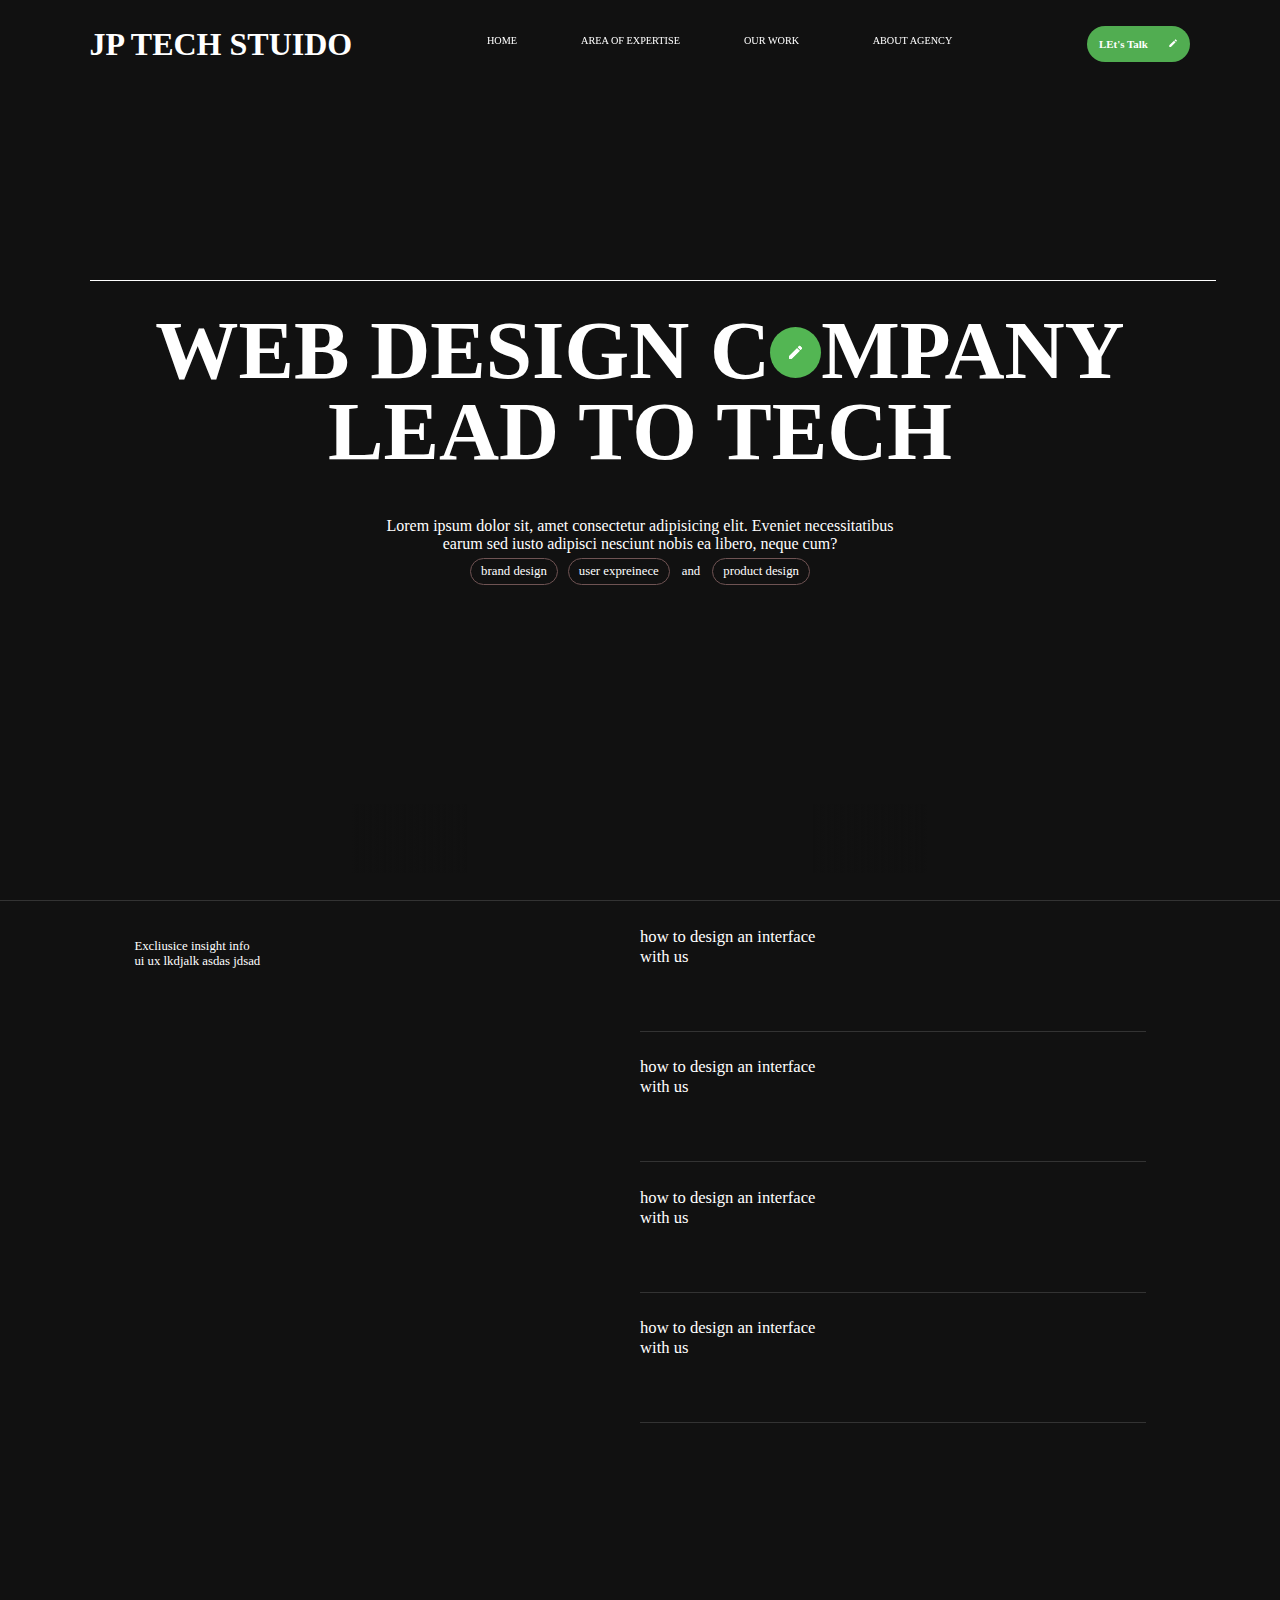
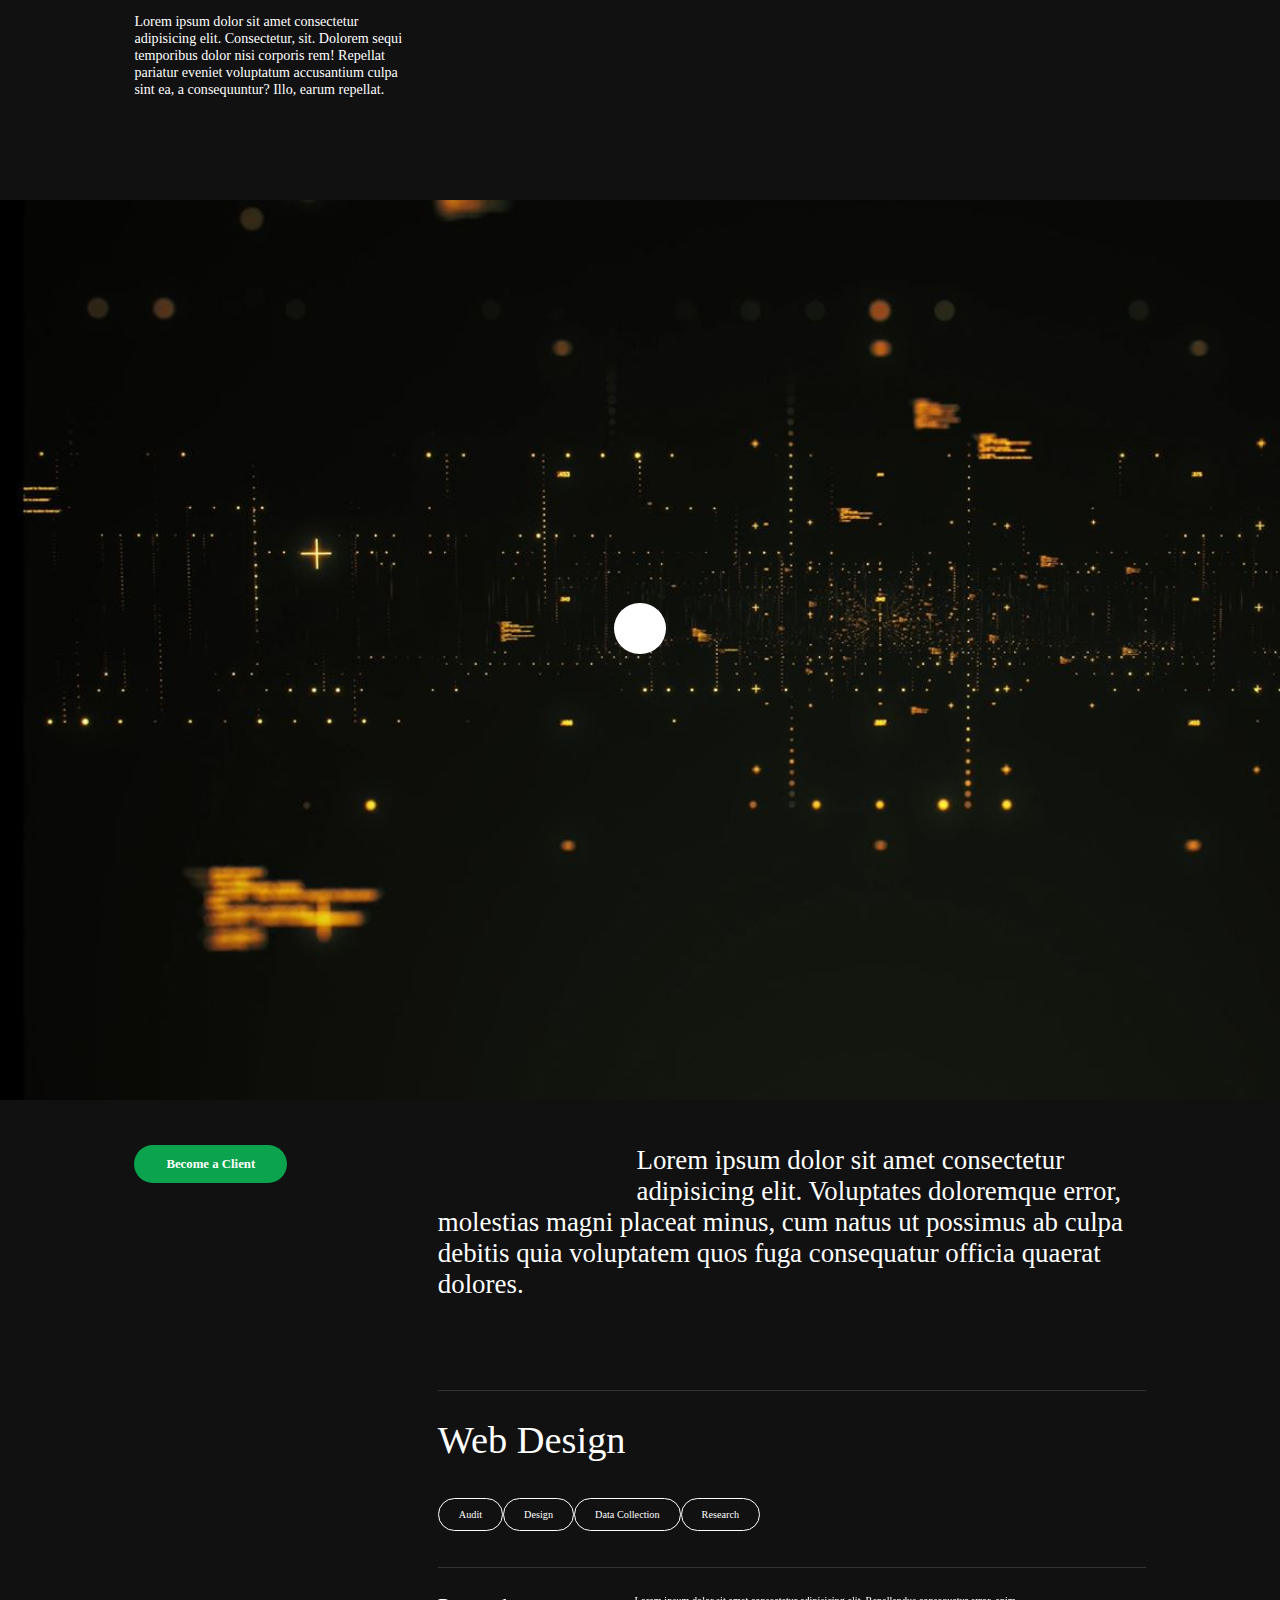
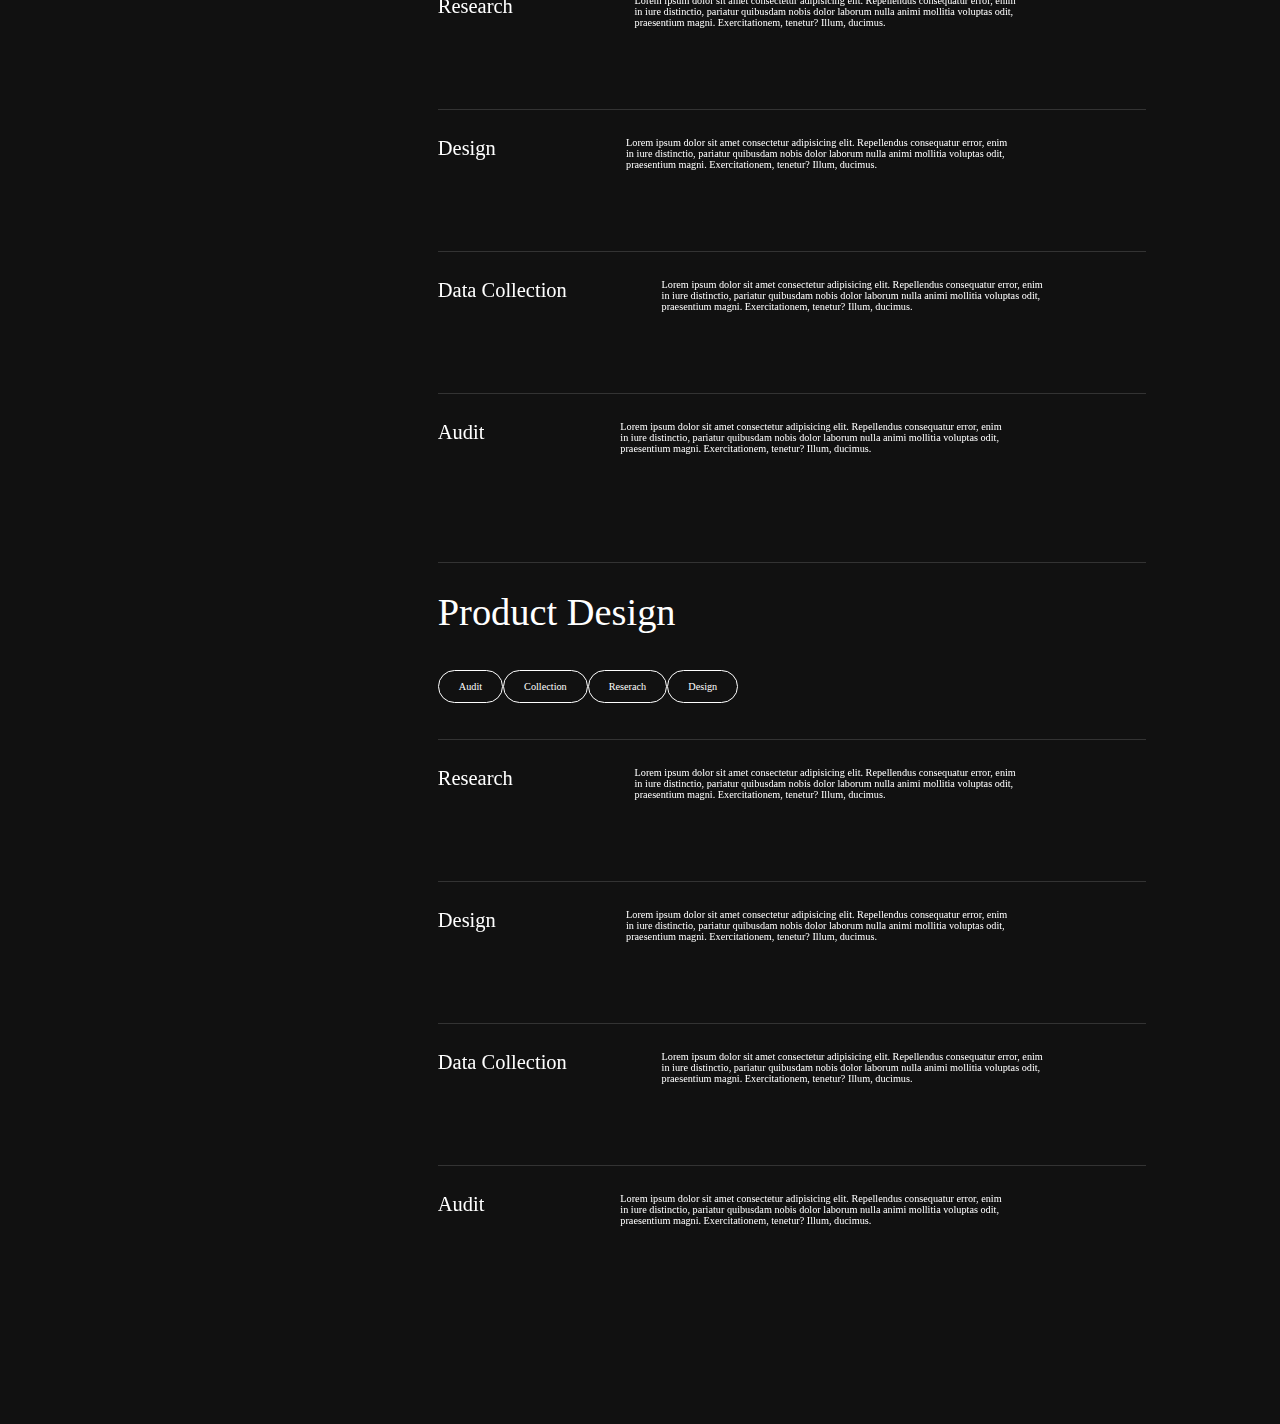
==== commit f26312e1: "." ====
--- a/index.html
+++ b/index.html
@@ -315,12 +315,7 @@
             </div>
         </div>
 
-        <div id="page-6">
-            <h1>Product design Process</h1>
-            <div id="page6-content">
-                
-            </div>
-        </div>
+        
 
     </div>
 
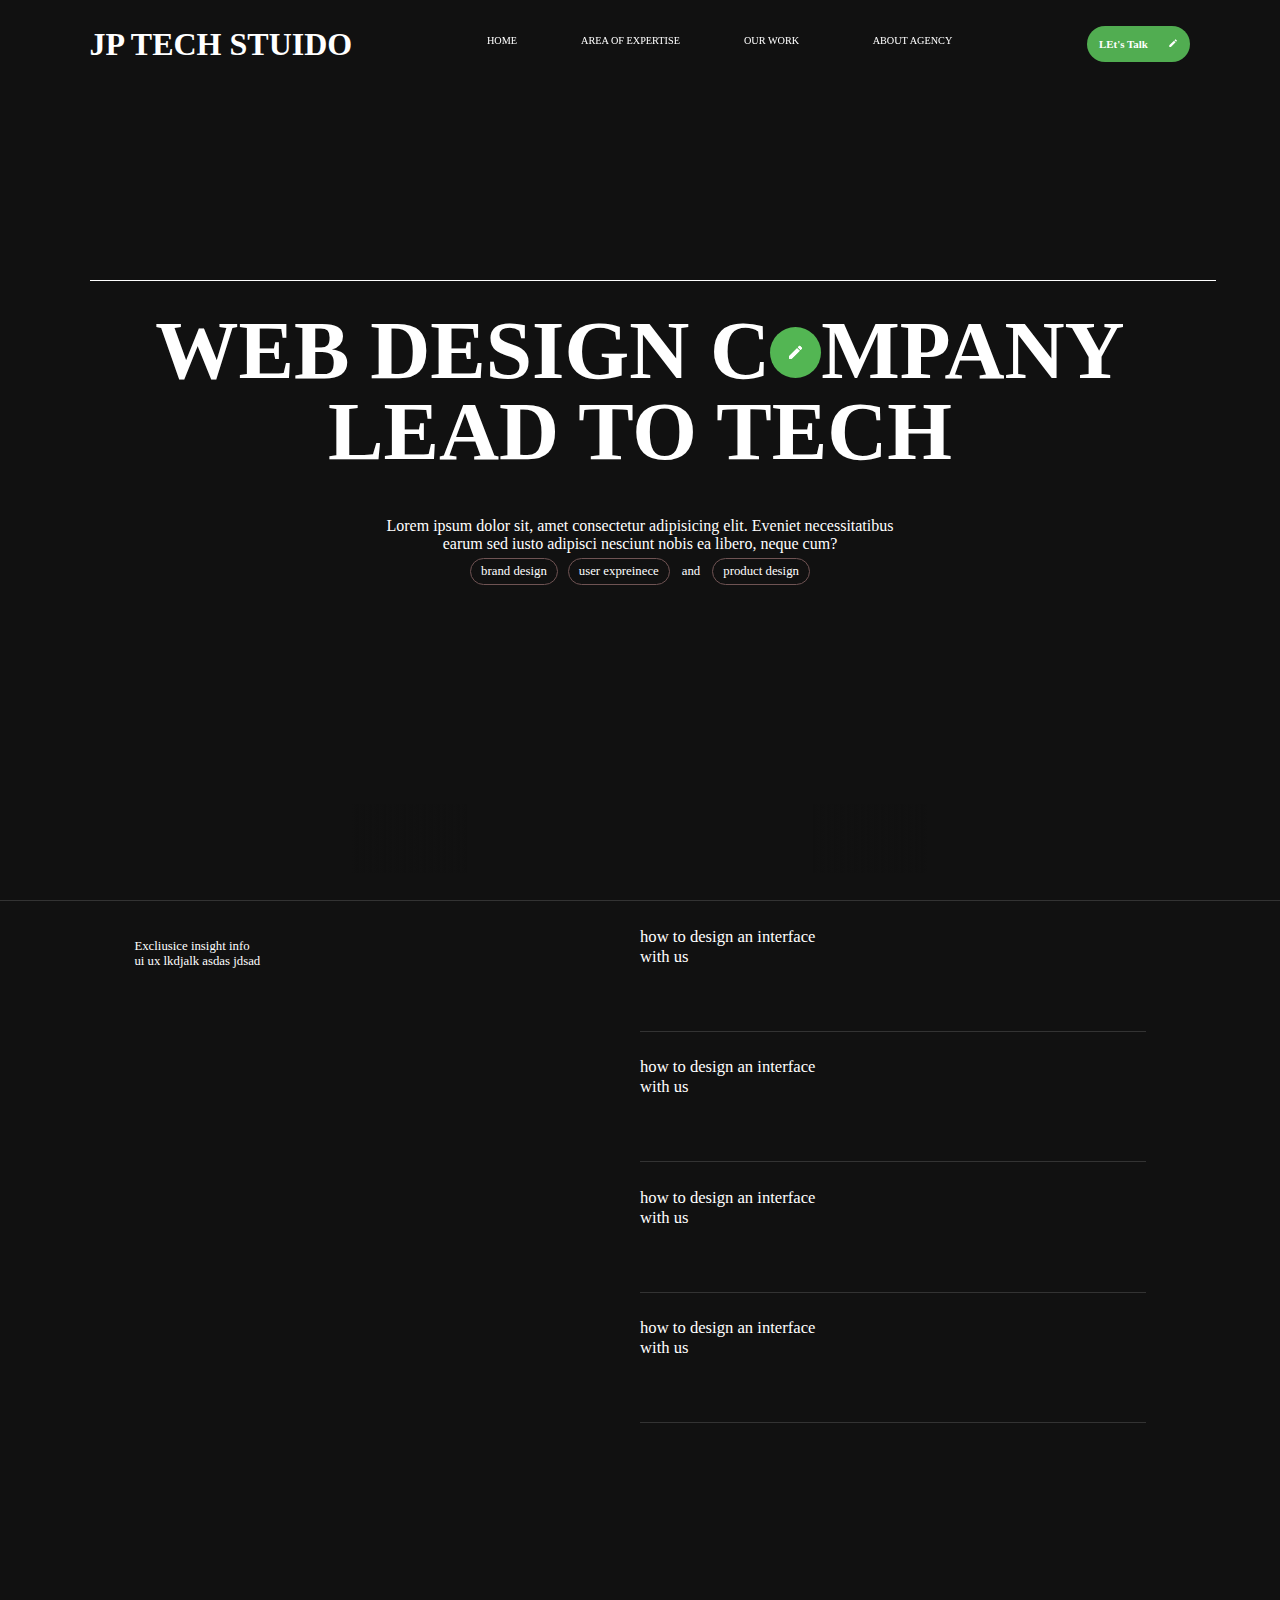
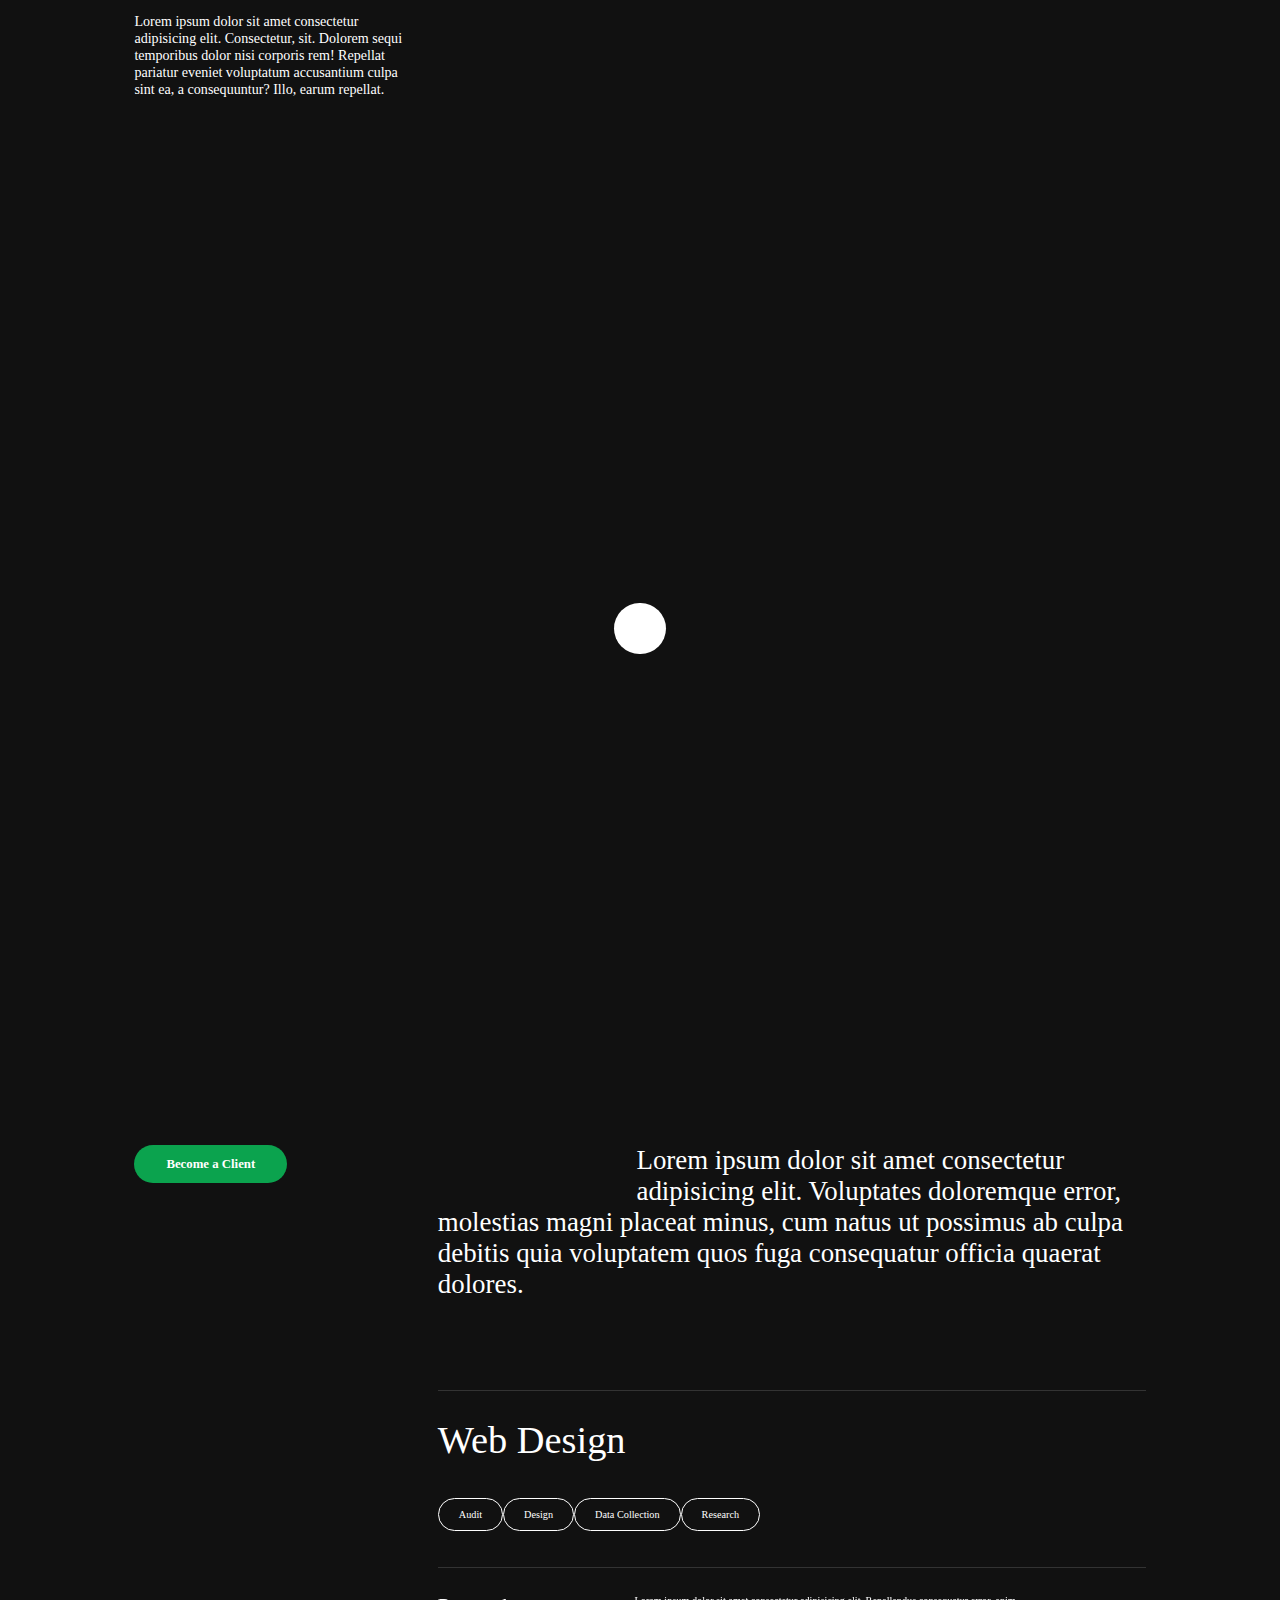
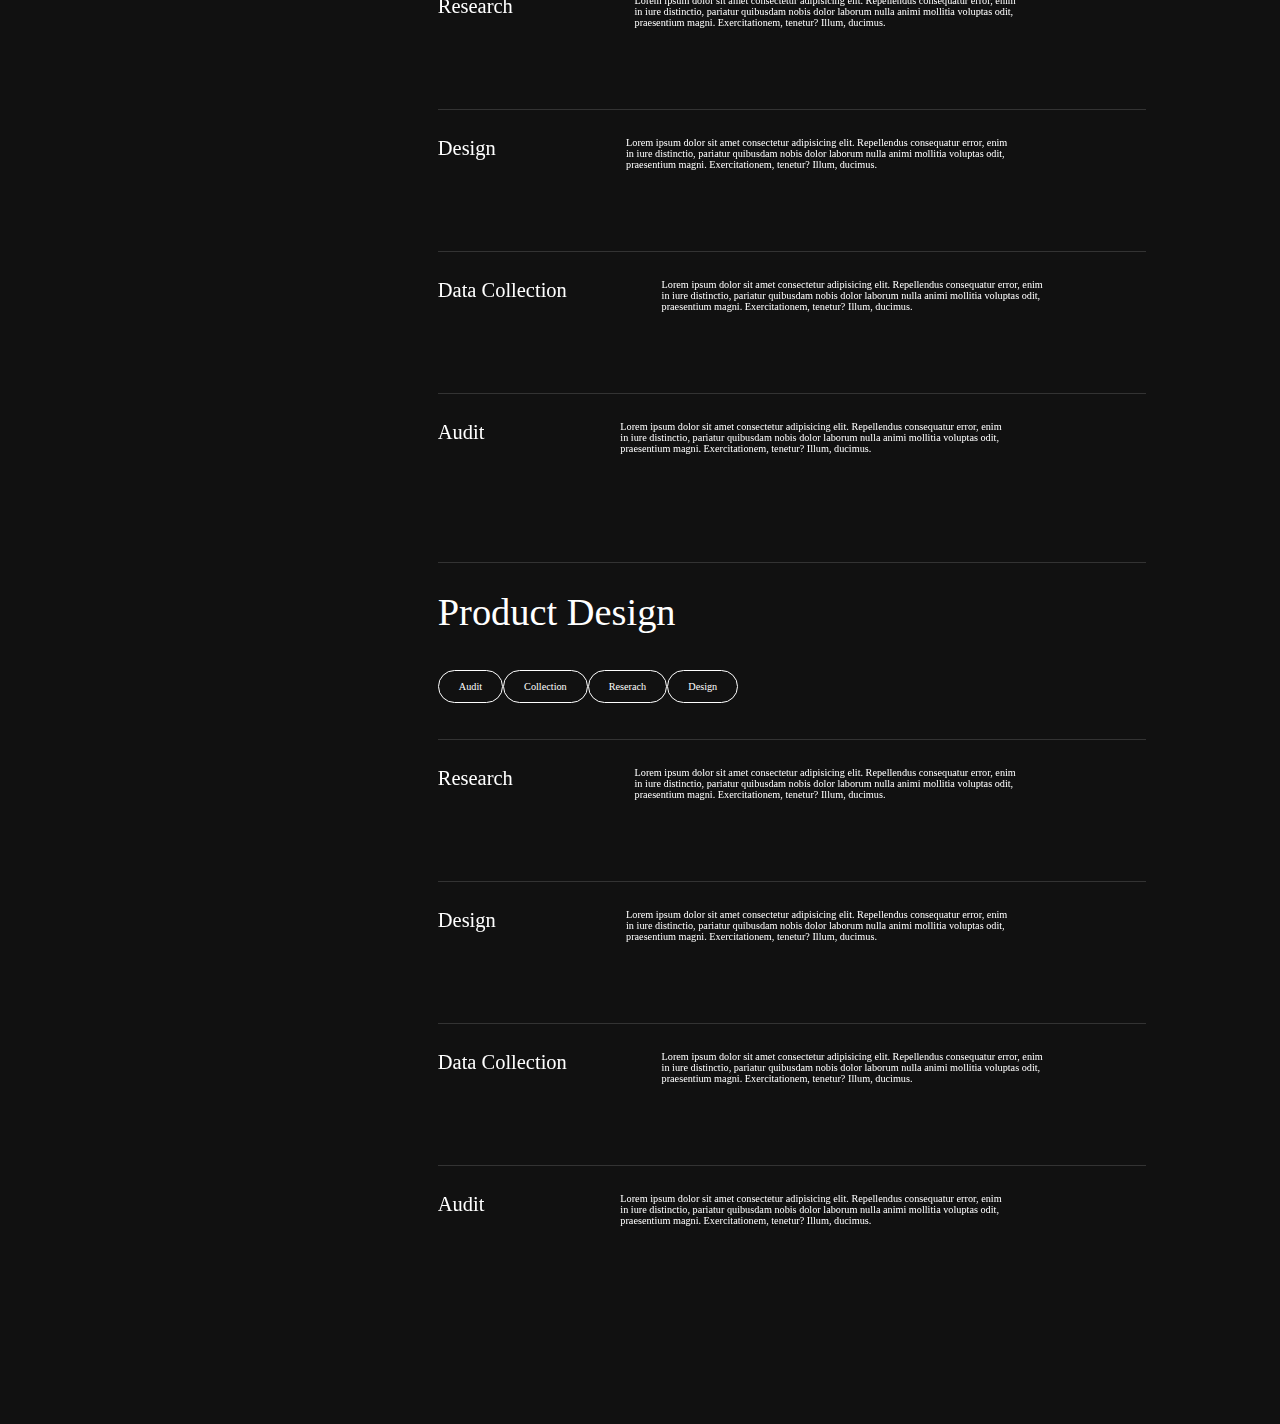
==== commit be66c348: "." ====
--- a/index.html
+++ b/index.html
@@ -12,7 +12,10 @@
 </head>
 <body>
     <nav>
-        <h1>JP TECH STUIDO</h1>
+        <a href="#page1">
+            <h1>JP TECH STUIDO</h1>
+        </a>
+        
         <div class="nav-part2">
             <div class="nav-elem">
                 <h4>HOME</h4>
@@ -42,7 +45,8 @@
                 <h5></h5>
             </div>
         </div>
-        <button class="nav-button">LEt's Talk <svg fill="none" viewBox="0 0 20 20"><path fill="#fff" d="M2.5 14.375V17.5h3.125l9.217-9.217-3.125-3.125L2.5 14.375Zm14.758-8.508a.83.83 0 0 0 0-1.175l-1.95-1.95a.83.83 0 0 0-1.175 0l-1.525 1.525 3.125 3.125 1.525-1.525Z"></path></svg> </button>
+            <button class="nav-button">LEt's Talk <svg fill="none" viewBox="0 0 20 20"><path fill="#fff" d="M2.5 14.375V17.5h3.125l9.217-9.217-3.125-3.125L2.5 14.375Zm14.758-8.508a.83.83 0 0 0 0-1.175l-1.95-1.95a.83.83 0 0 0-1.175 0l-1.525 1.525 3.125 3.125 1.525-1.525Z"></path></svg> </button>
+        
         <!-- <div id="nav-bottom">
             <div class="bottom-div">
                 <h5><span>case stuides</span></h5>
@@ -72,9 +76,7 @@
 
         </div> -->
 
-        <div id="nav-bottom">
-
-        </div>
+        <div id="nav-bottom">  </div>
 
 
     </nav>
--- a/style.css
+++ b/style.css
@@ -10,6 +10,9 @@
     height: 100%;
     width: 100%;
 }
+a{
+    text-decoration: none;
+}
 
 nav{
     position: fixed;
@@ -72,6 +75,14 @@
     margin-left: 1.6vw;
 
 }
+
+
+
+
+
+
+
+
 
 #nav-bottom{
     width: 88%;
@@ -551,3 +562,6 @@
 
     border-top: 1px solid #333;
 }
+
+
+
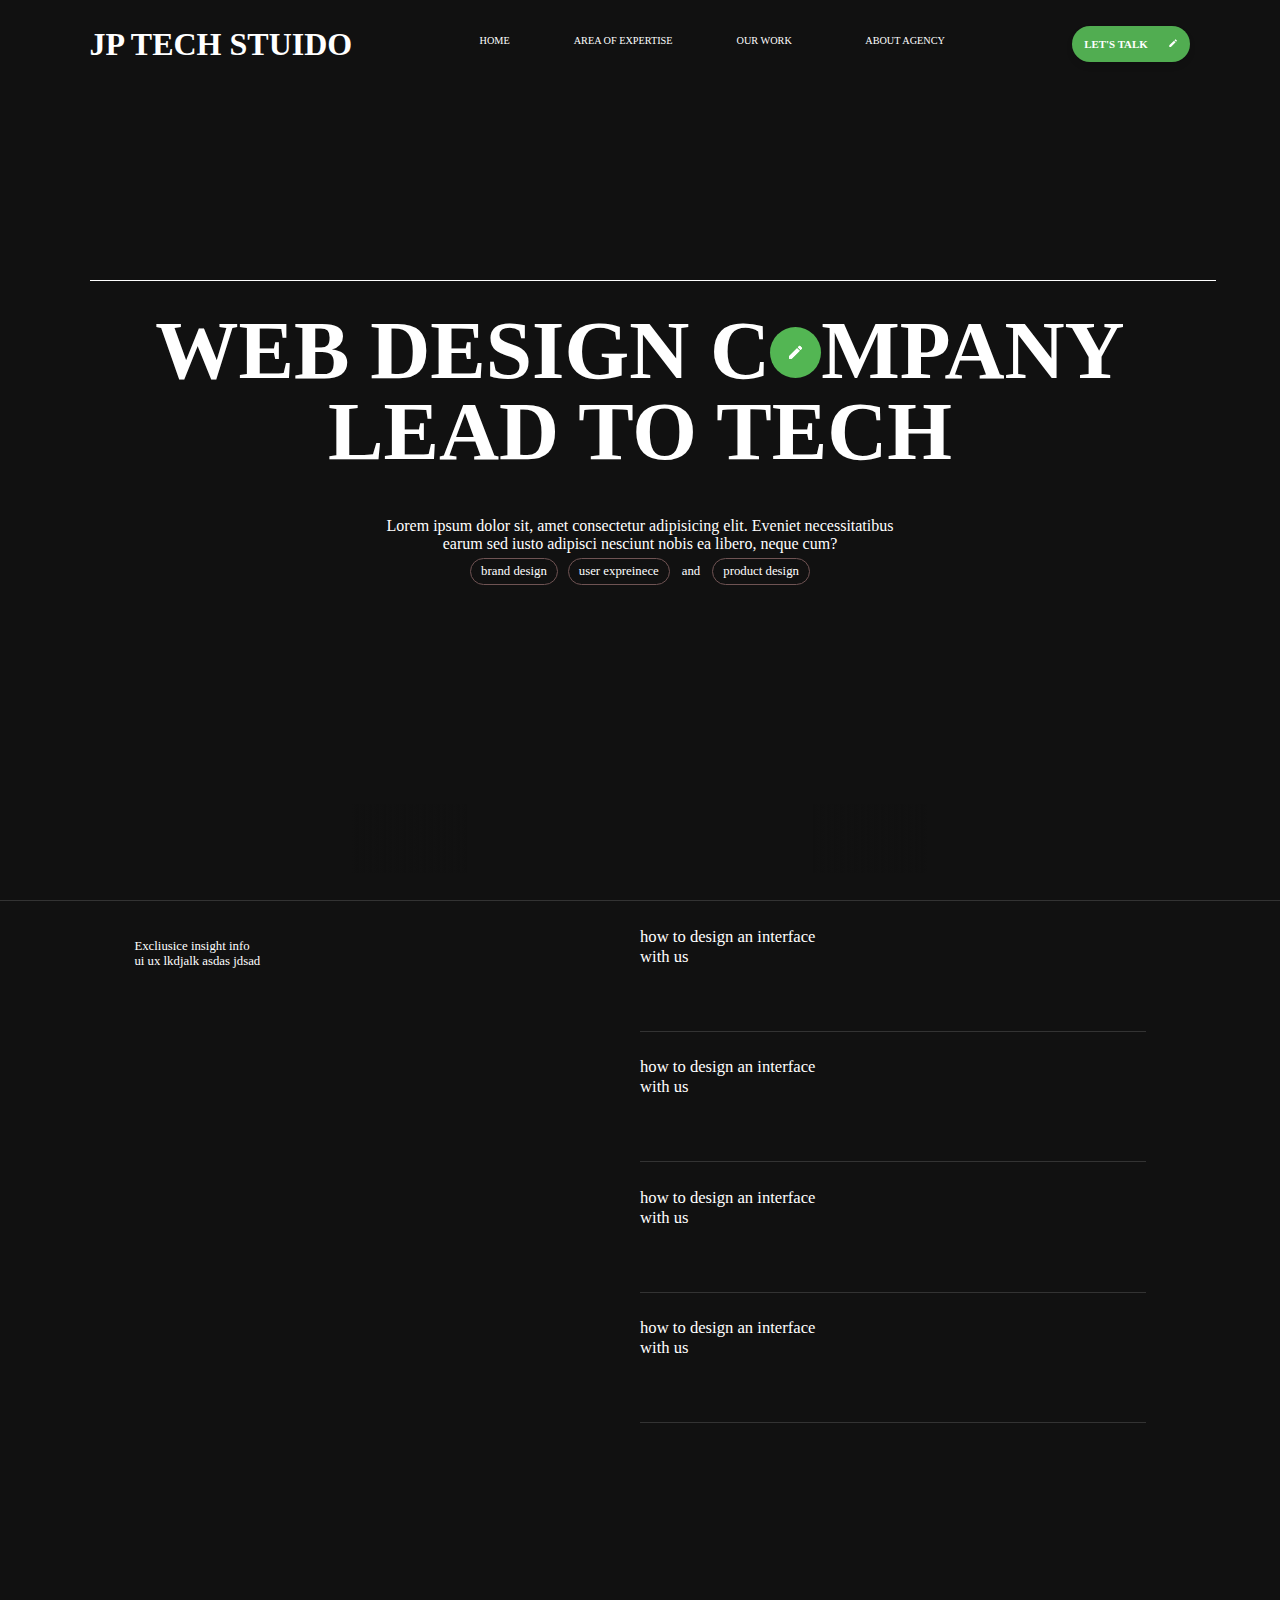
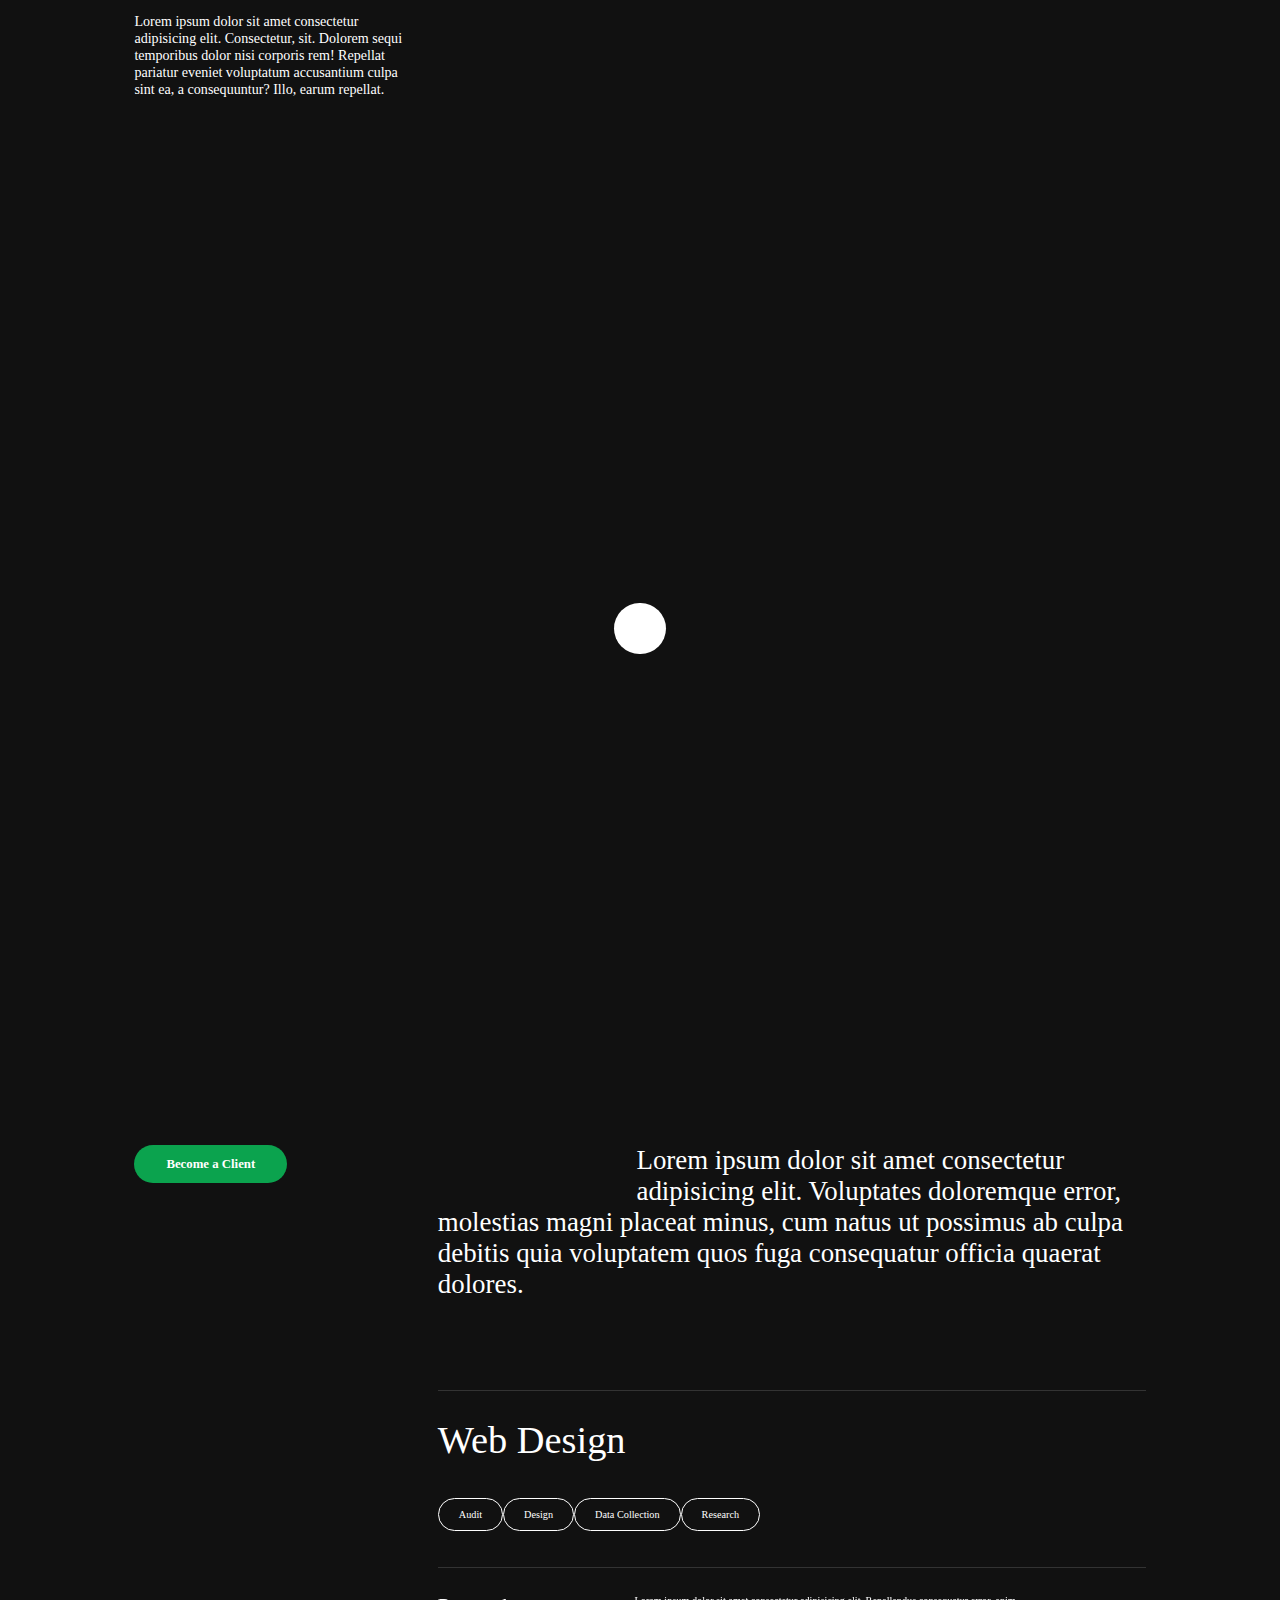
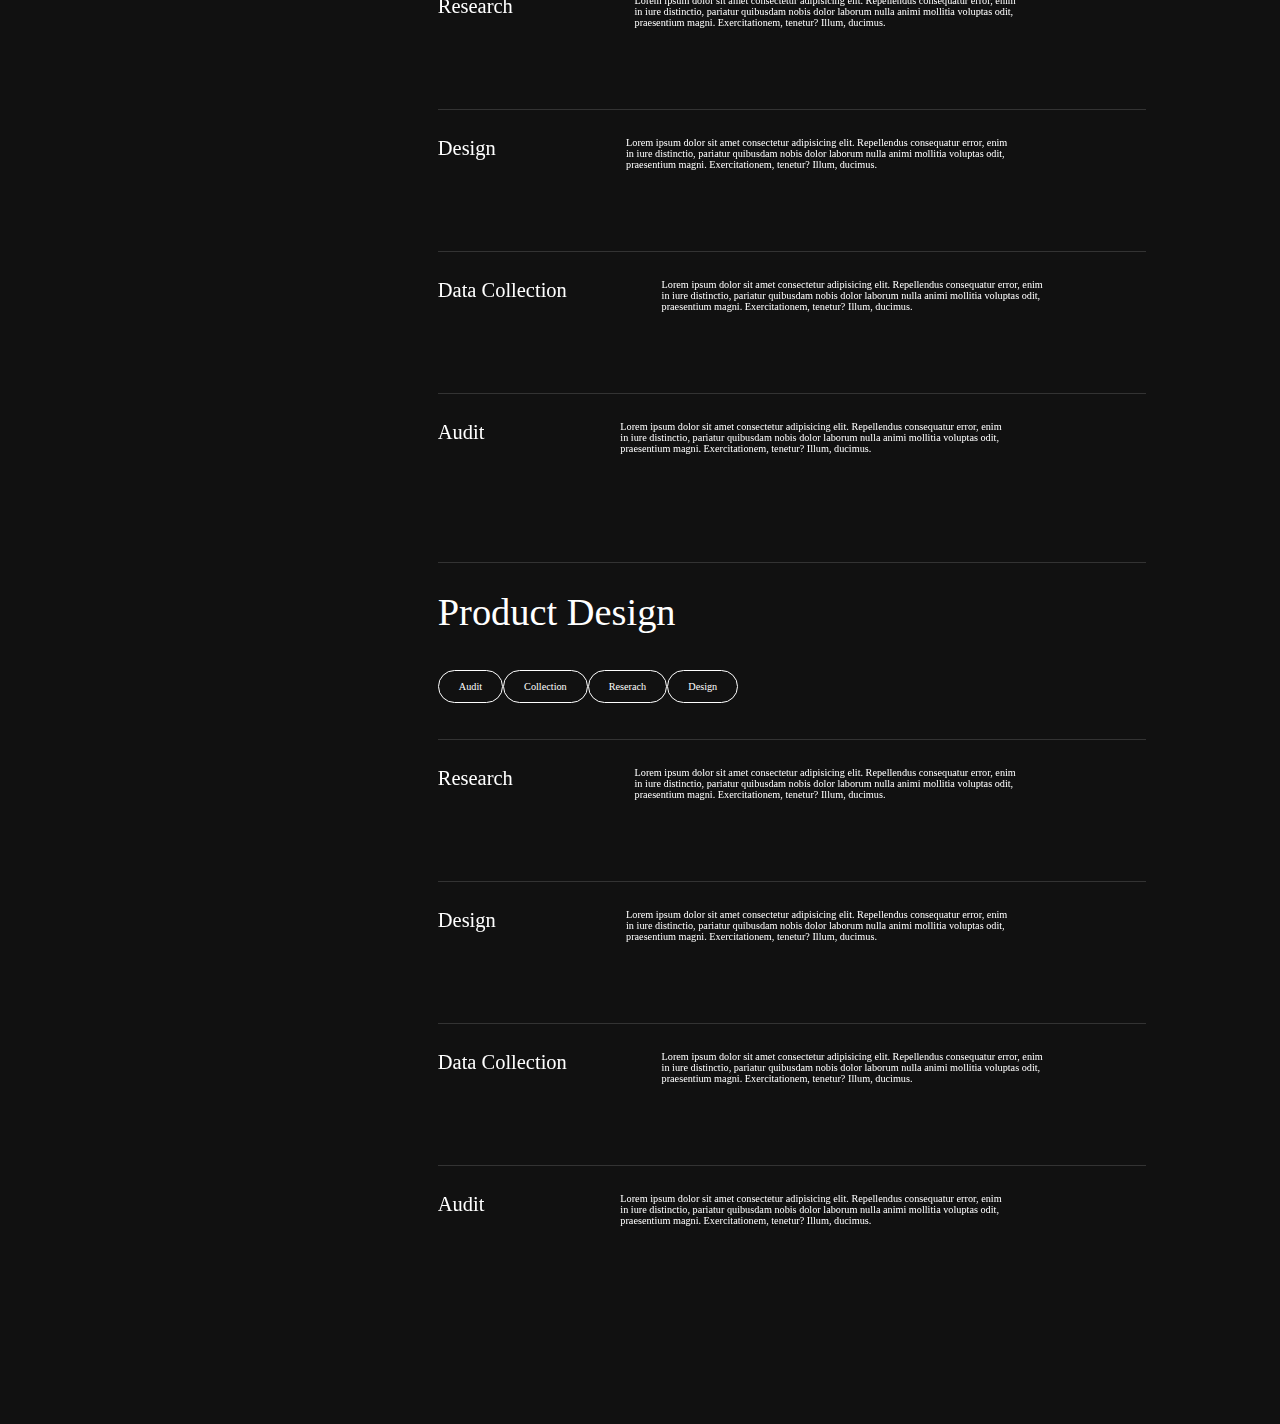
==== commit 7697fc30: "." ====
--- a/index.html
+++ b/index.html
@@ -47,6 +47,12 @@
         </div>
             <button class="nav-button">LEt's Talk <svg fill="none" viewBox="0 0 20 20"><path fill="#fff" d="M2.5 14.375V17.5h3.125l9.217-9.217-3.125-3.125L2.5 14.375Zm14.758-8.508a.83.83 0 0 0 0-1.175l-1.95-1.95a.83.83 0 0 0-1.175 0l-1.525 1.525 3.125 3.125 1.525-1.525Z"></path></svg> </button>
         
+            
+
+
+
+
+
         <!-- <div id="nav-bottom">
             <div class="bottom-div">
                 <h5><span>case stuides</span></h5>
--- a/style.css
+++ b/style.css
@@ -59,6 +59,7 @@
 }
 
 
+/* original
 nav button {
     background-color: rgb(81, 173, 81);
     display: flex;
@@ -74,7 +75,54 @@
     height: 0.8vw;
     margin-left: 1.6vw;
 
-}
+}  */
+
+  /* ---------------------------------------- */
+.nav-button {
+    background-color: rgb(81, 173, 81);
+    display: flex;
+    align-items: center;
+    padding: 12px 12px; 
+    font-size: 0.85vw;
+    font-weight: 700;
+    border-radius: 50px;
+    border: none;
+    color: #fff; 
+    cursor: pointer; 
+    text-transform: uppercase; 
+    box-shadow: 0 4px 6px rgba(0, 0, 0, 0.1); 
+    transition: all 0.3s ease; 
+}
+
+.nav-button svg {
+    height: 0.8vw;
+    margin-left: 1.6vw;
+    transition: margin-left 0.3s ease; 
+}
+
+.nav-button:hover {
+    background-color: rgb(70, 153, 70); 
+    box-shadow: 0 6px 8px rgba(0, 0, 0, 0.15); 
+}
+
+.nav-button:hover svg {
+    margin-left: 2vw; 
+}
+ 
+
+
+
+
+
+
+
+
+
+
+
+
+
+
 
 
 
@@ -90,15 +138,10 @@
     position: absolute;
     /* background-color: red; */
     top: 85%;
-    /* background-color: #111; */
+    background-color: #111;
     z-index: 9;
     border-bottom: 1px solid white;
 }
-
-
-
-
-
 
 #page1{
     height: 100vh;
